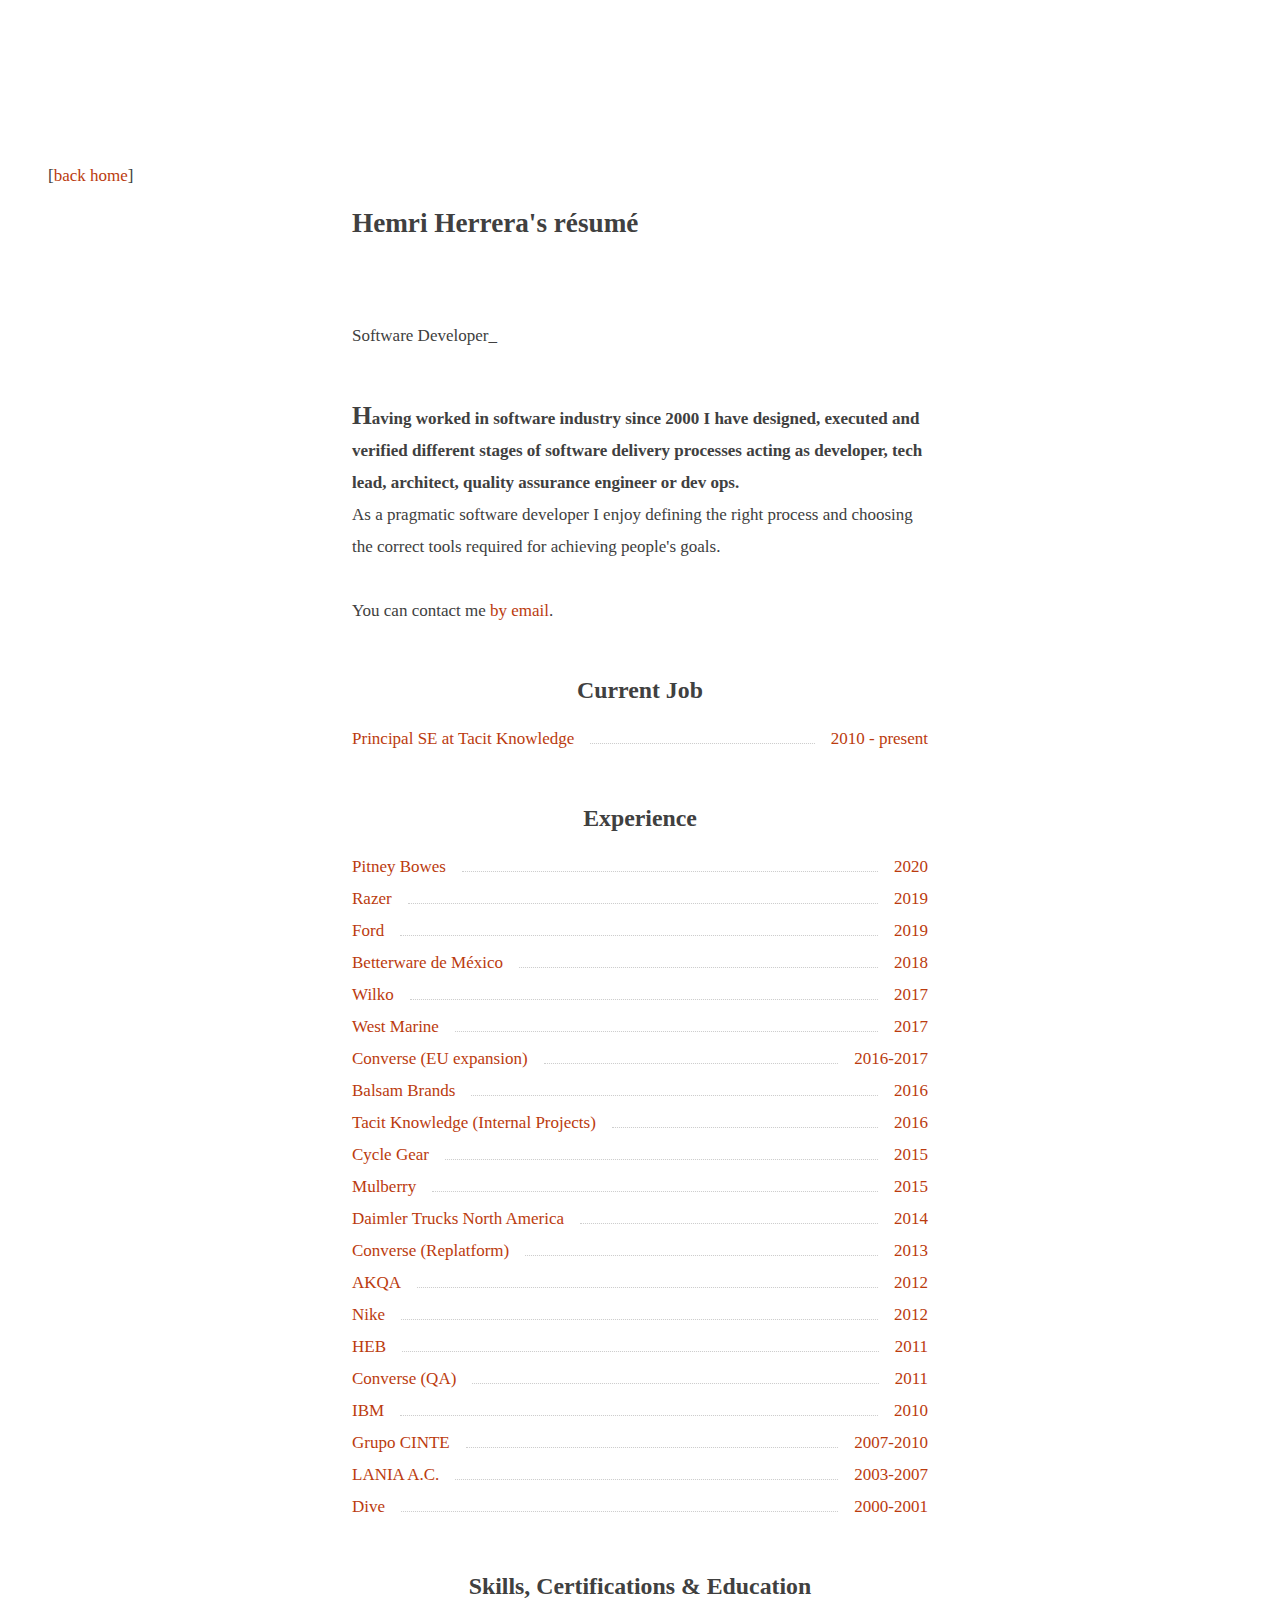
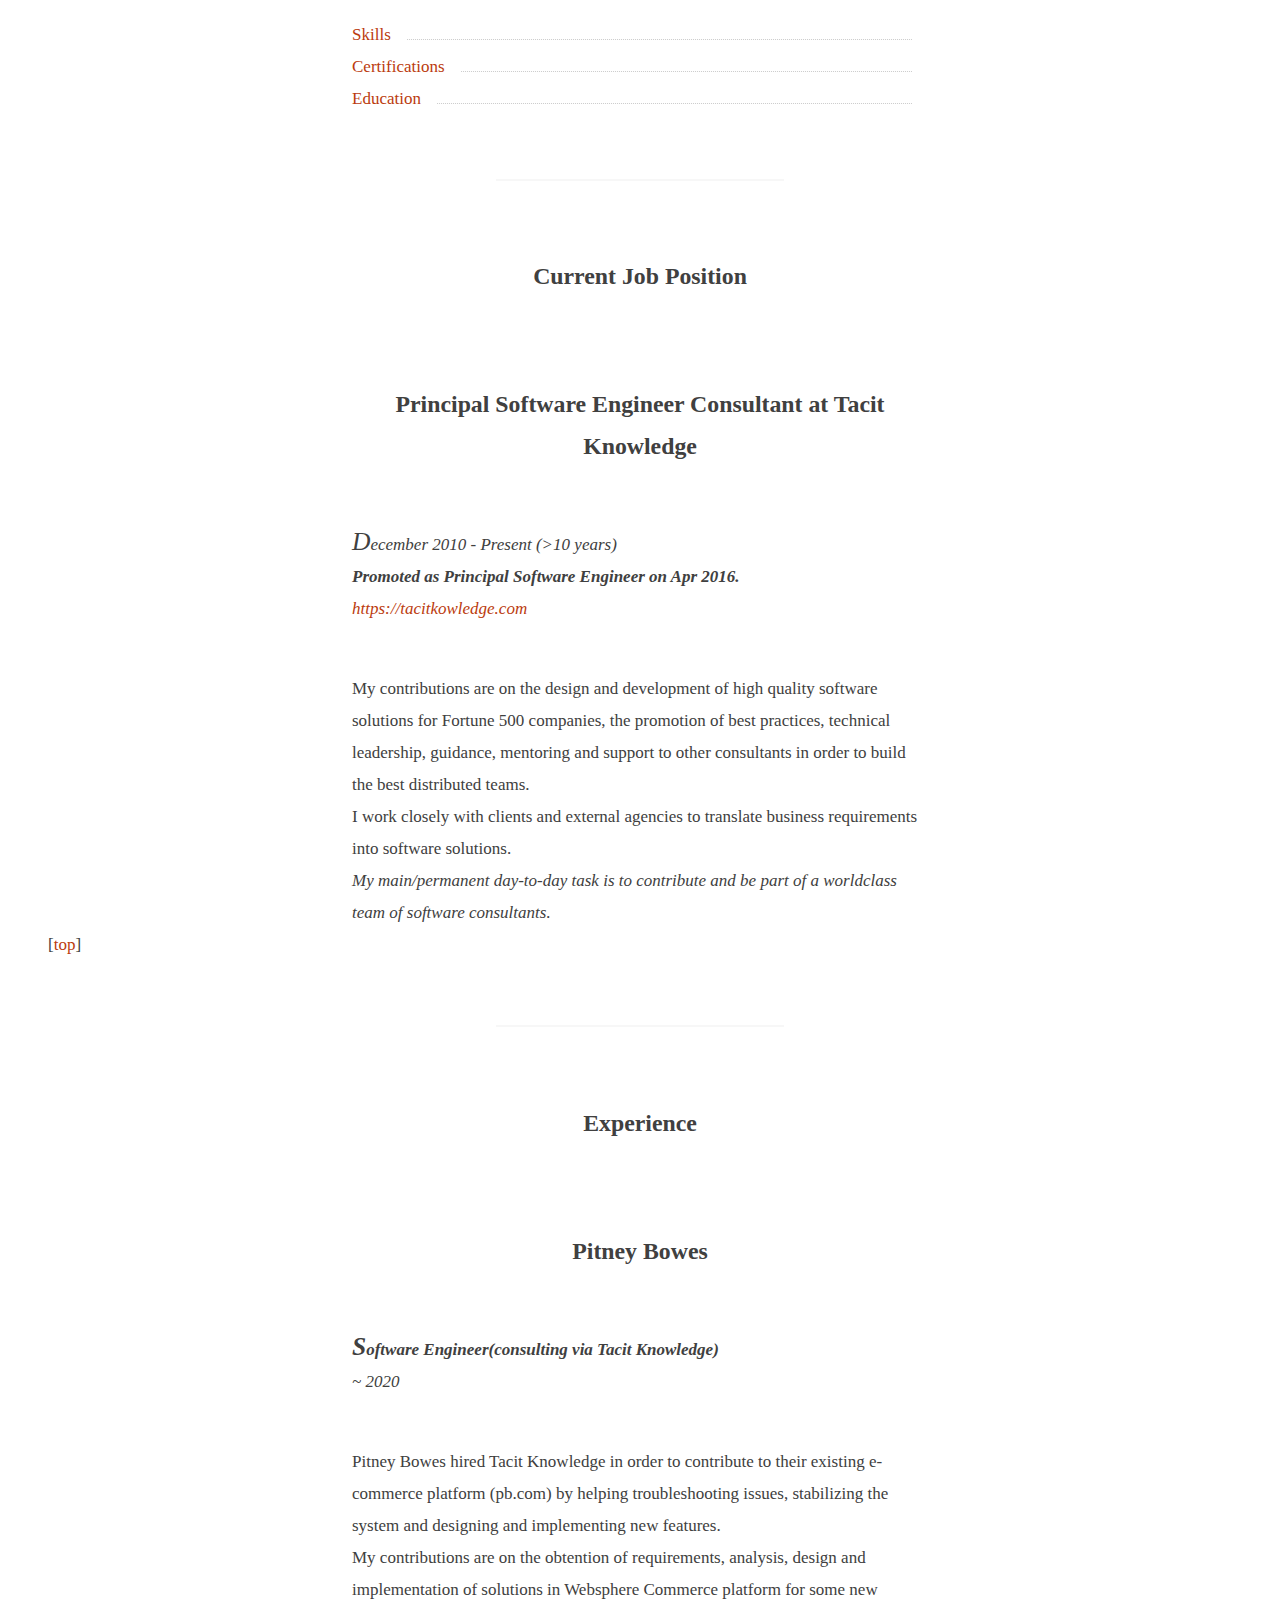
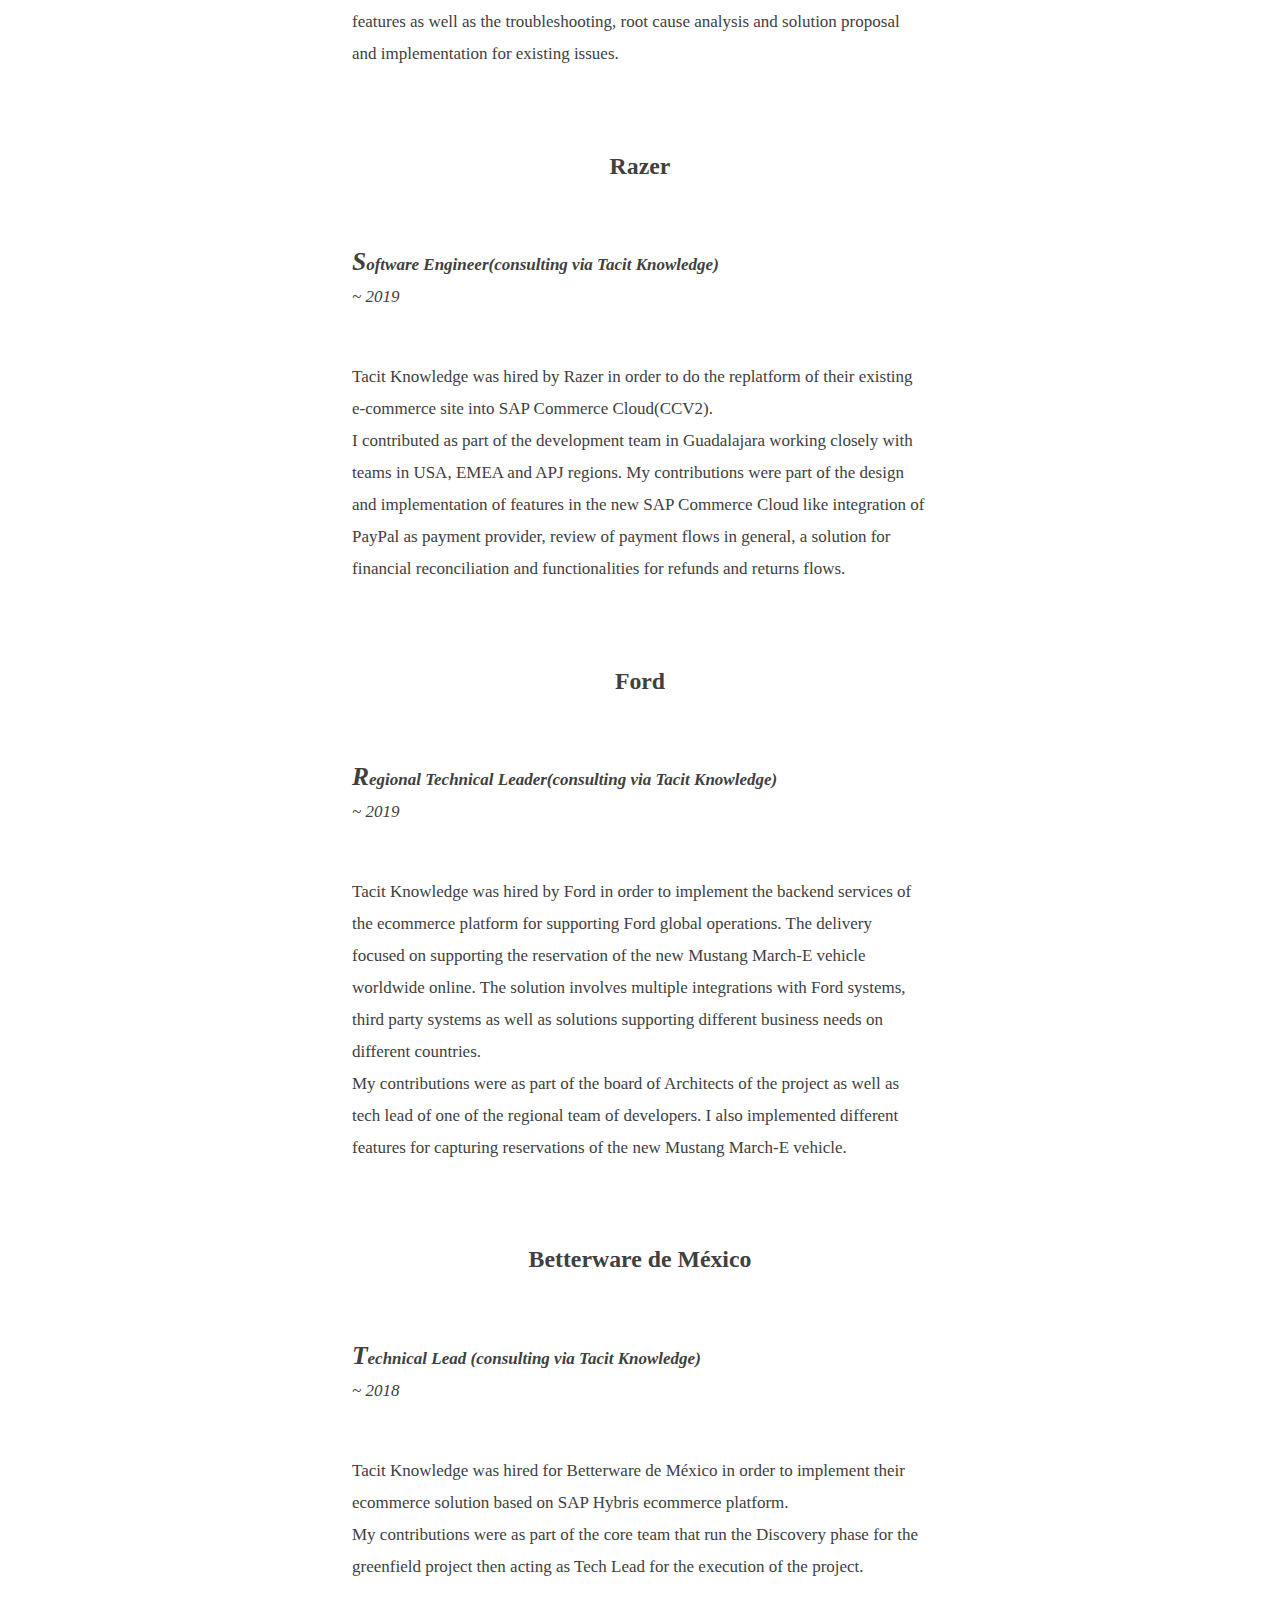
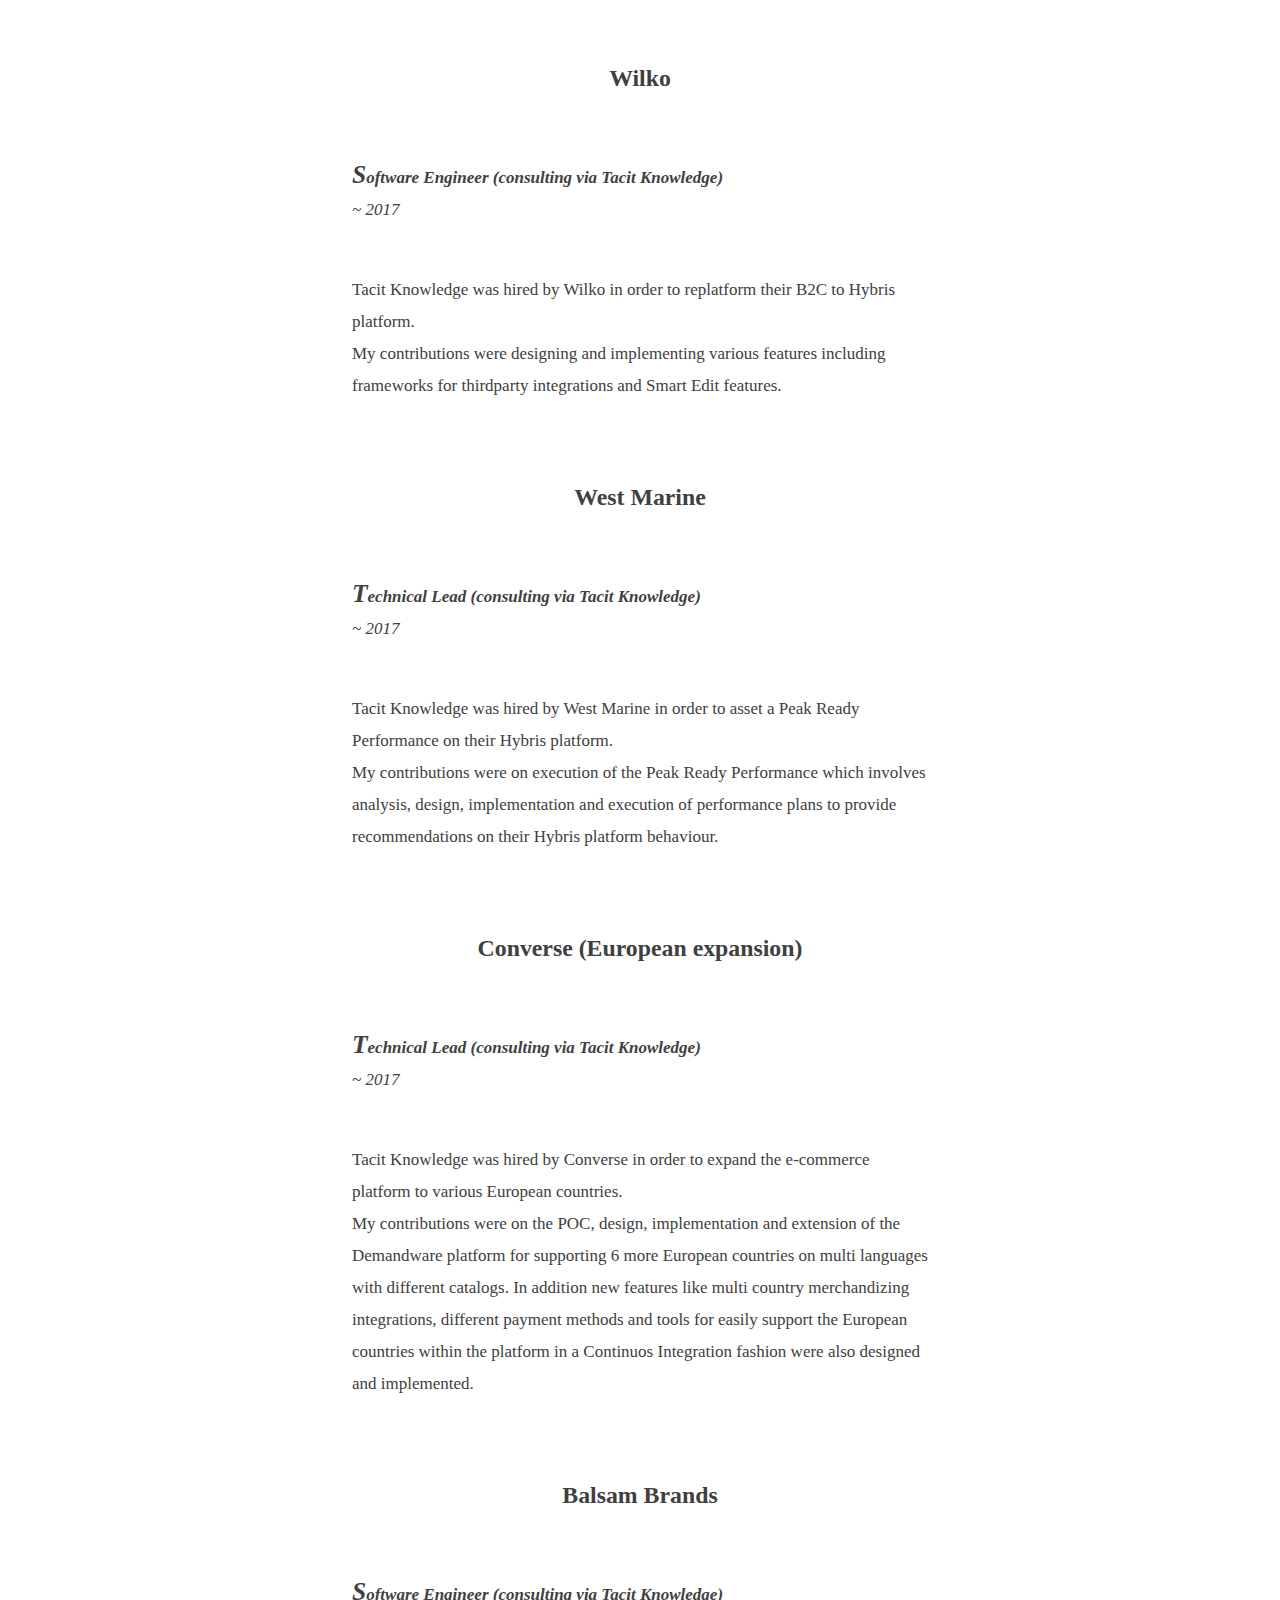
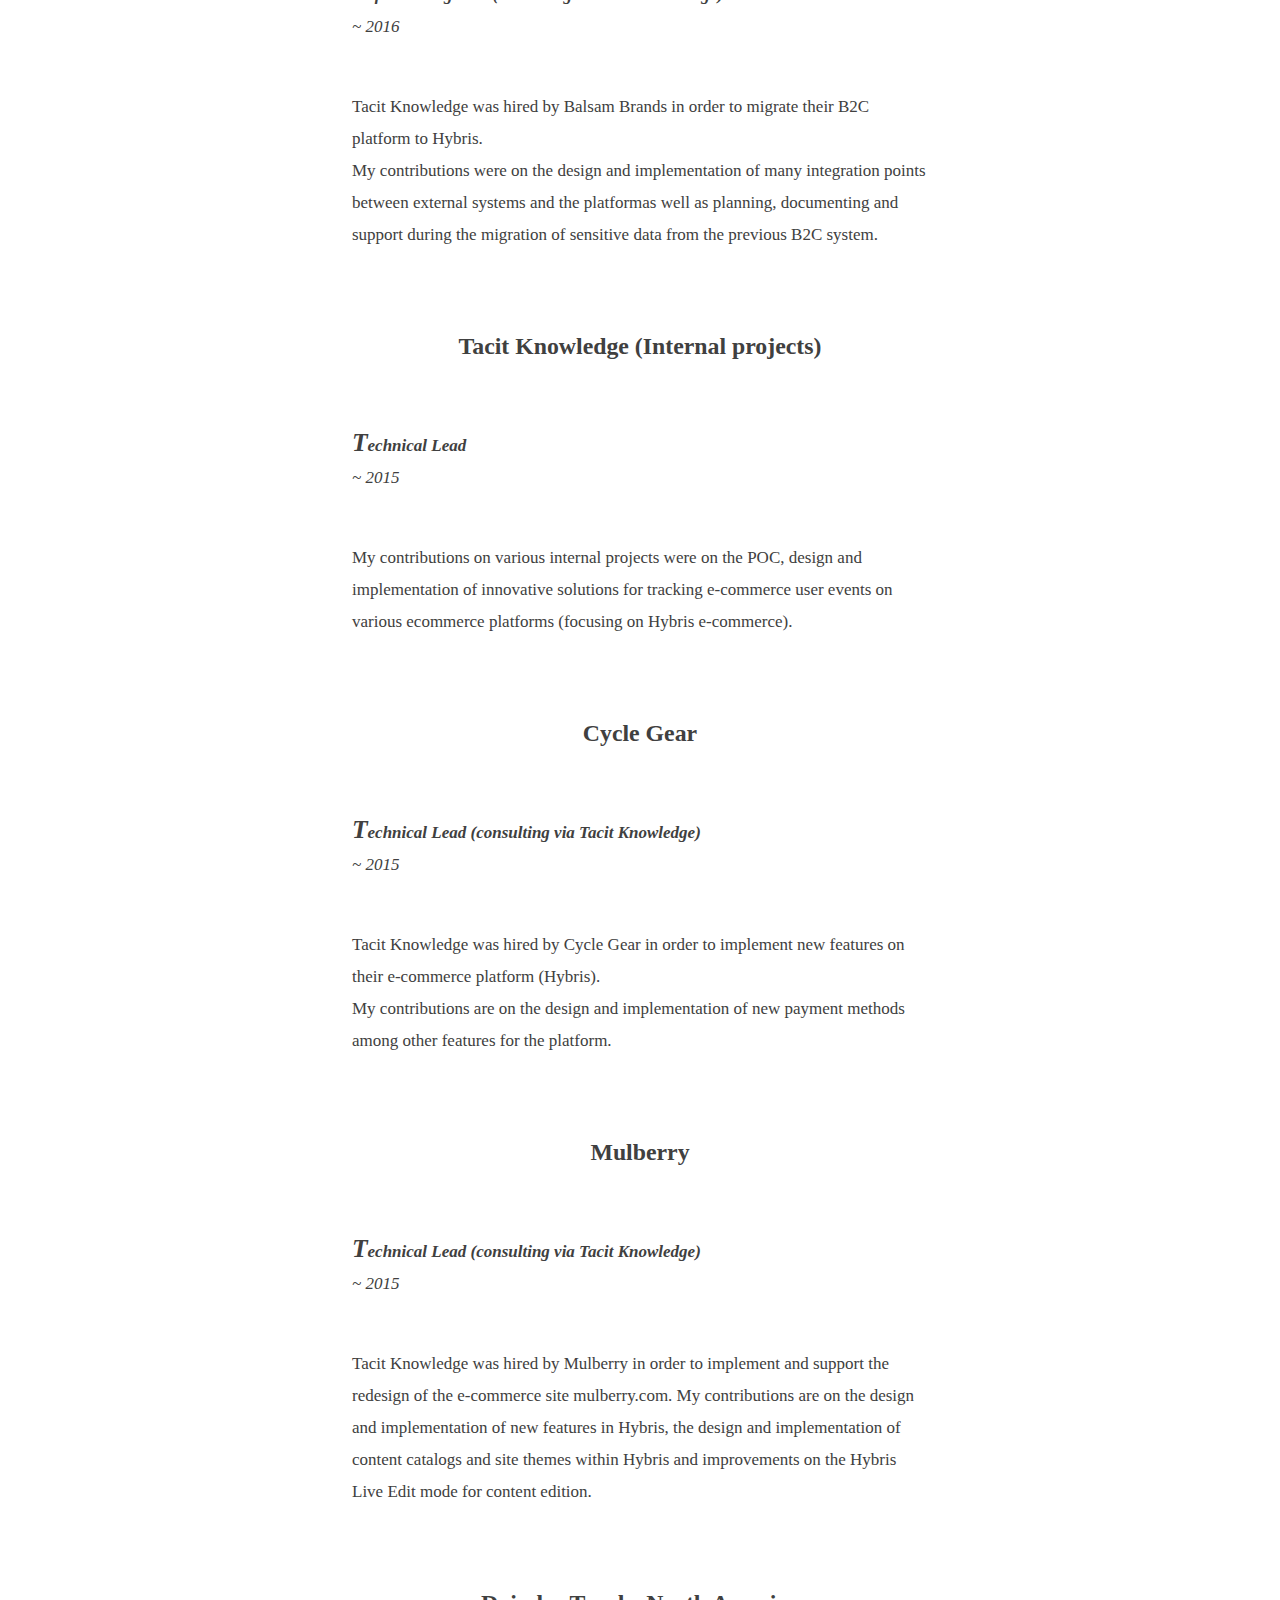
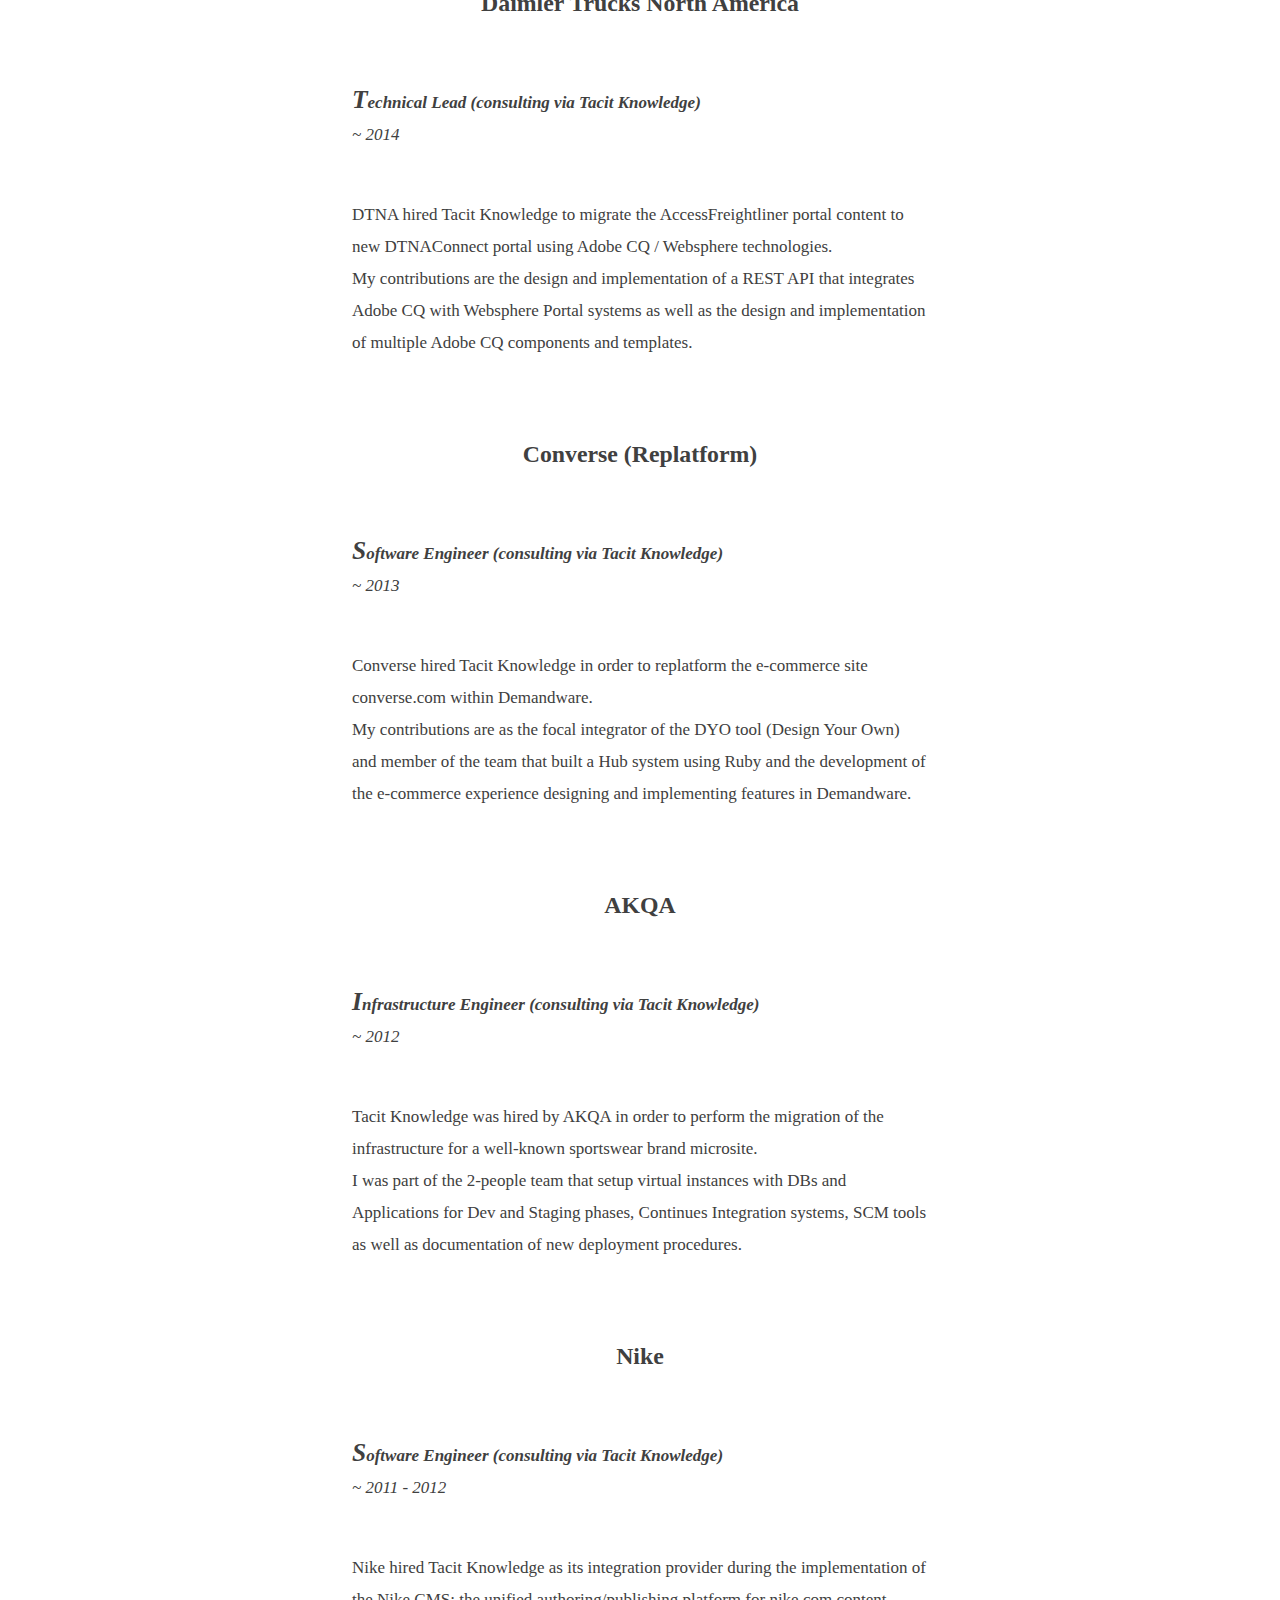
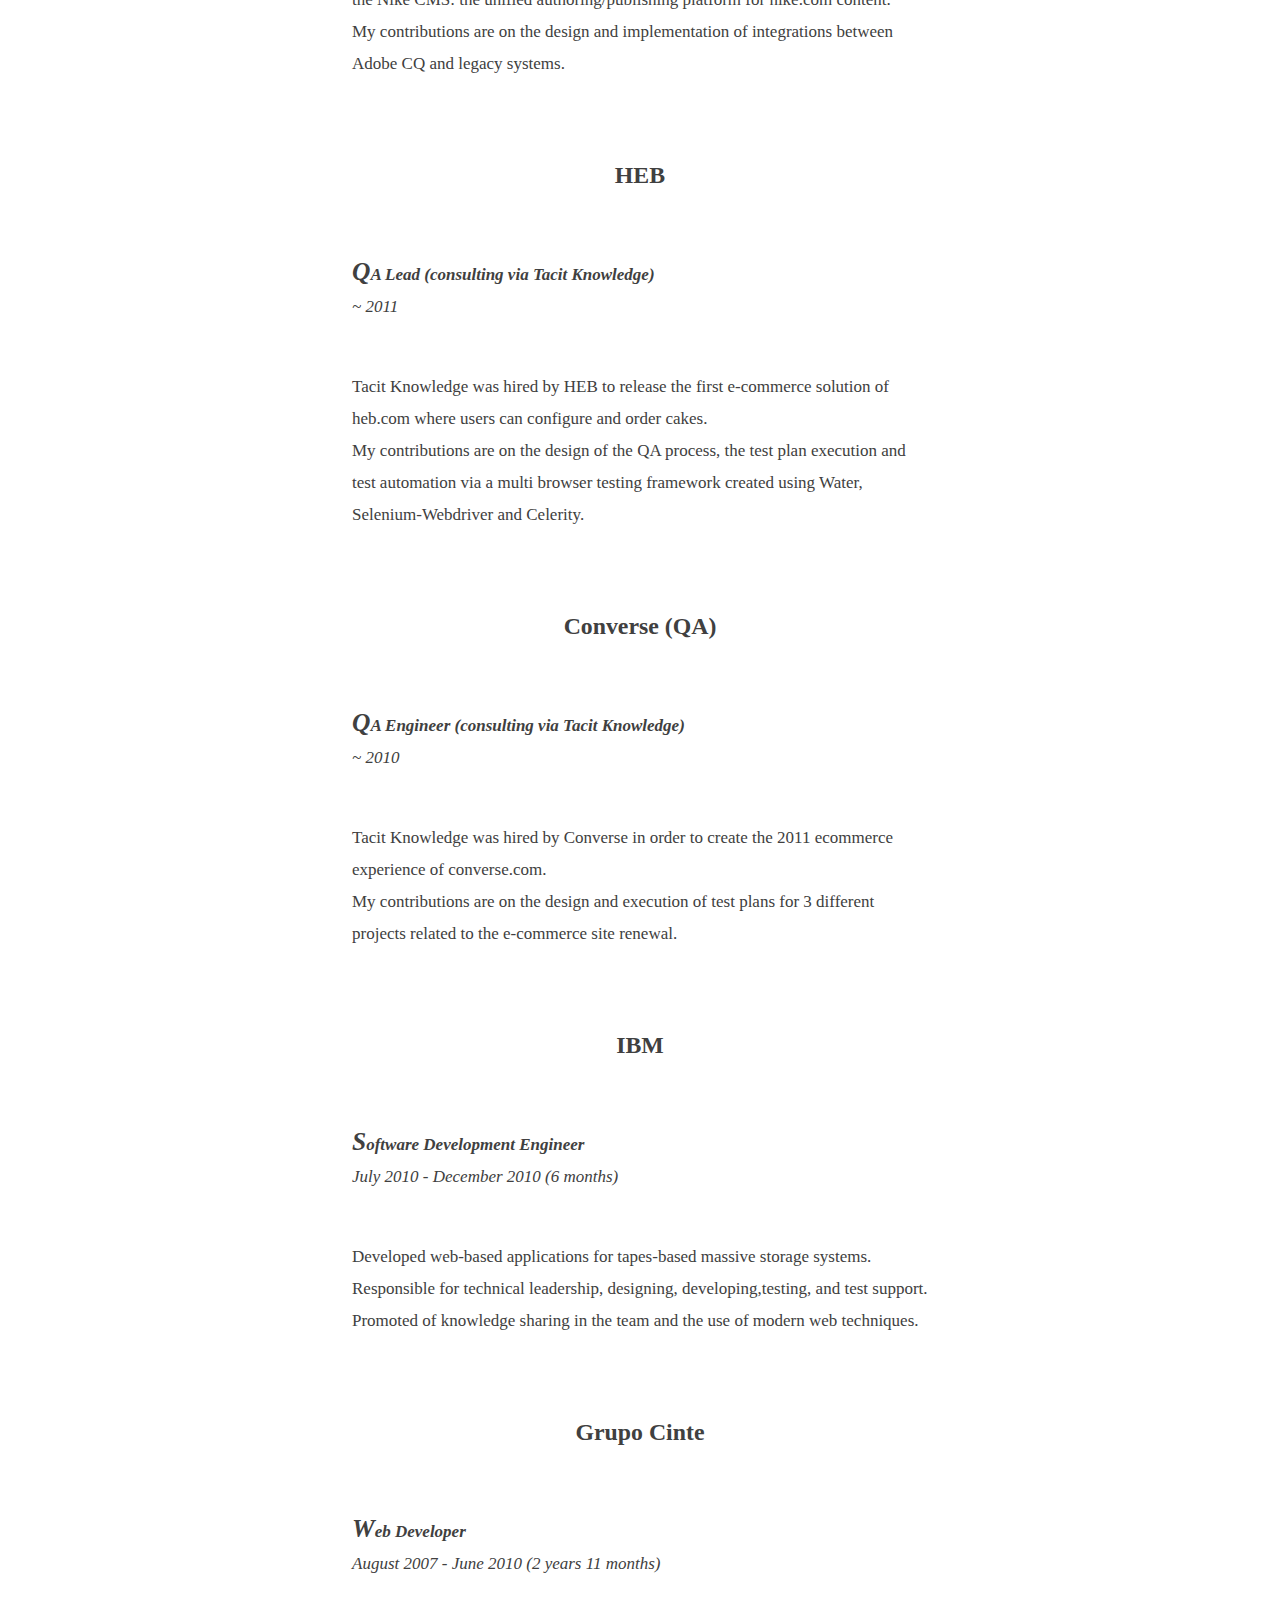
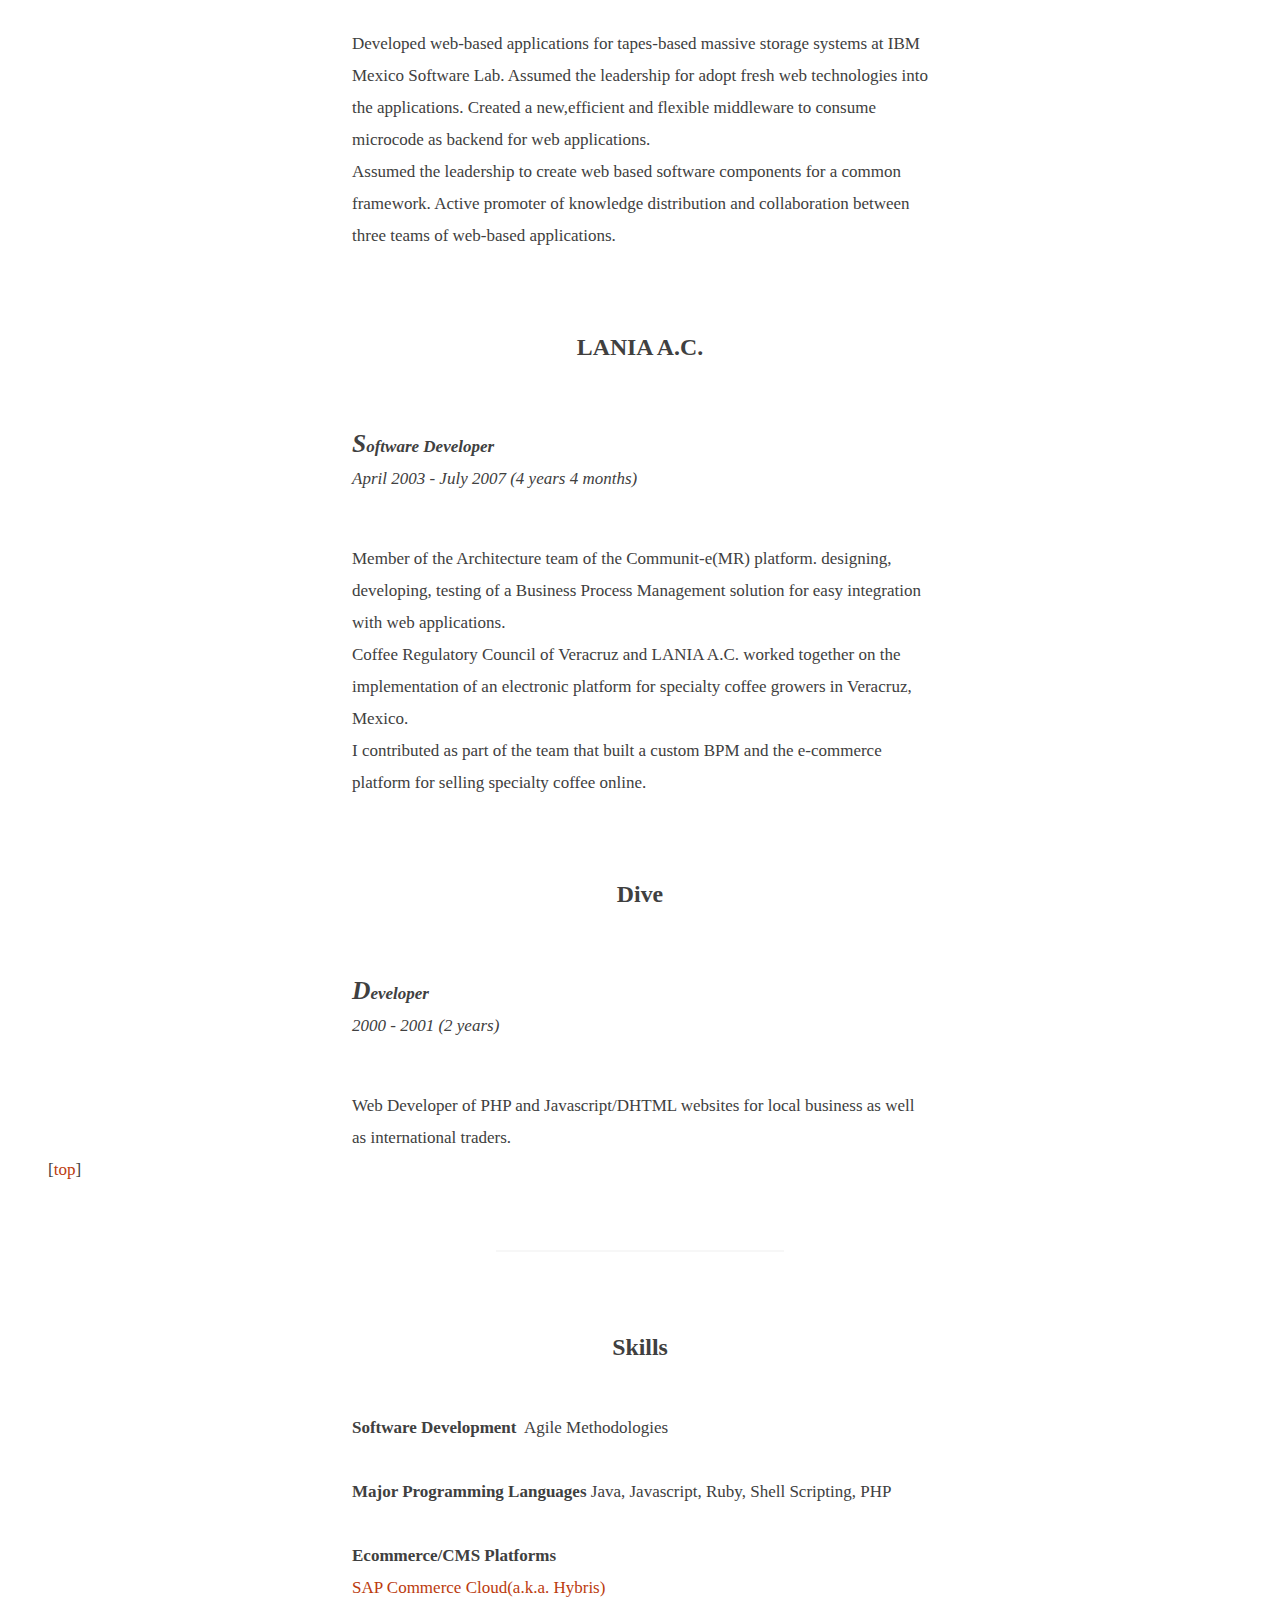
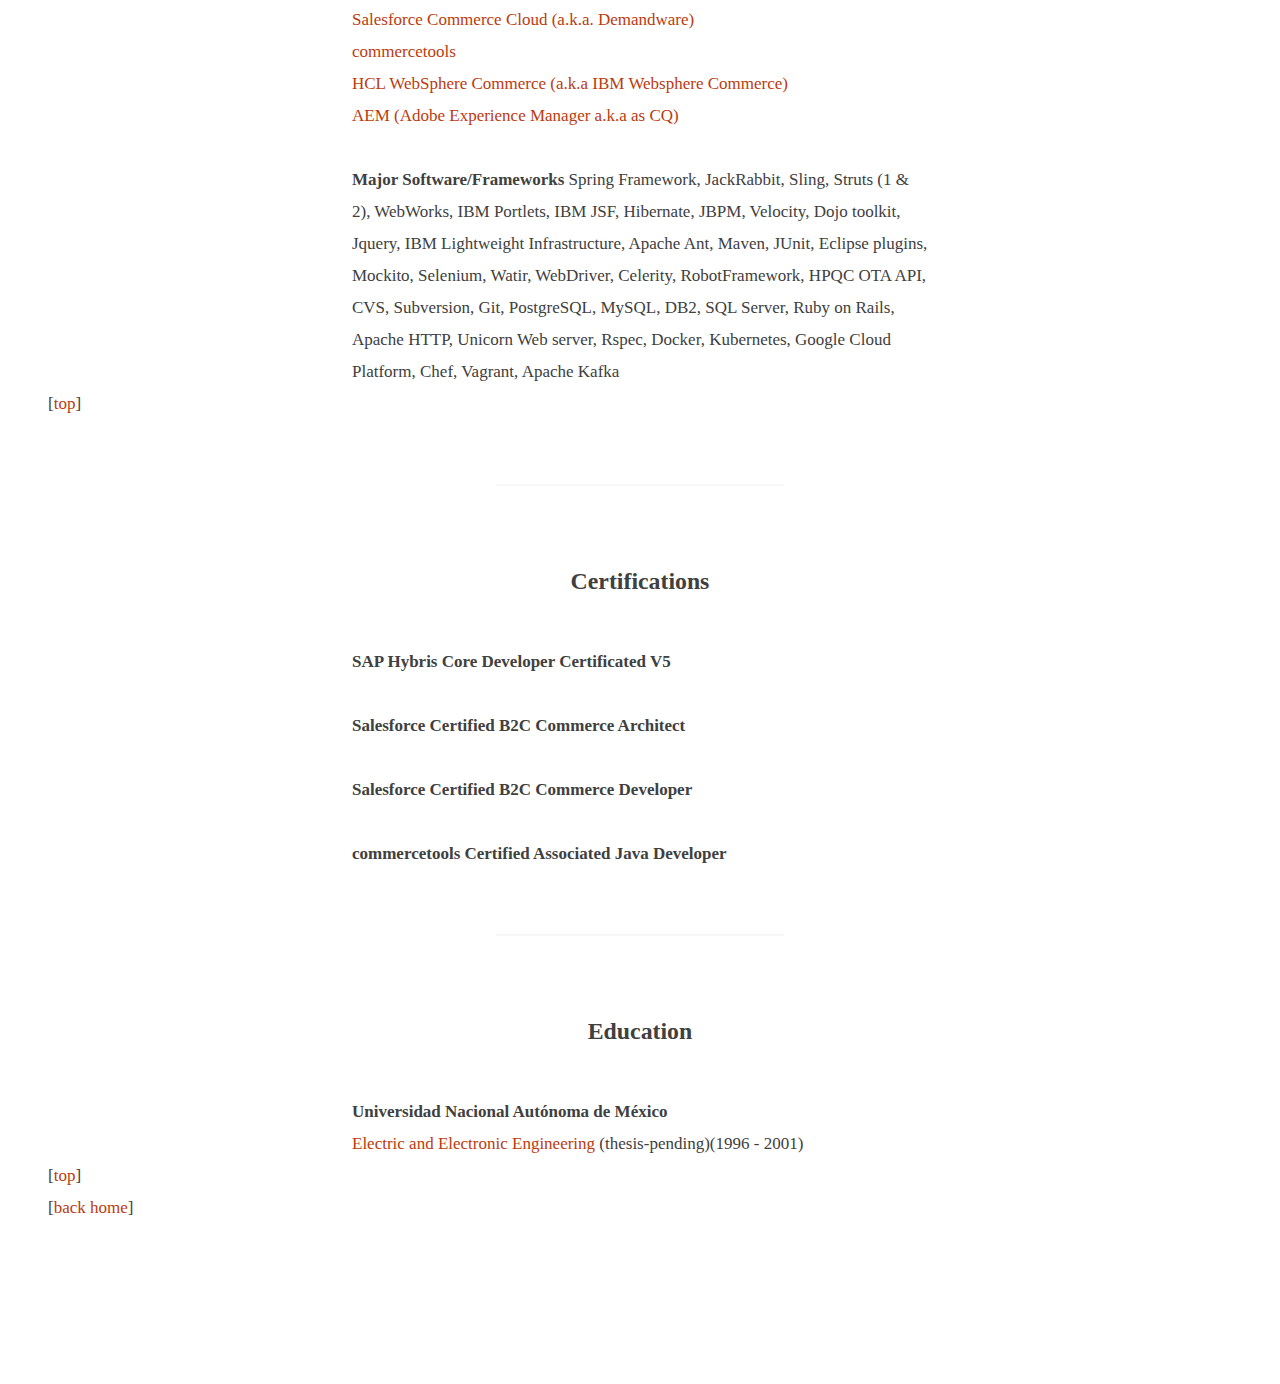
==== resume/index.html @ 17164ab0 "Updating resume with latest projects" ====
<!DOCTYPE html>
<html lang="en">
	<head>
		<meta charset="UTF-8">
		<meta name="author" content="Hemri Herrera">
		<meta name="keywords" content="resume,hemri,Hemri,hemri herrera,Hemri Herrera,José Hemri Herrera González,software,developer,ecommerce,consulting">
		<title>Résumé - Hemri Herrera</title>
		<link rel="stylesheet" href="../styles.css">
	</head>
	<body>
		[<a href="/">back home</a>]
		<a name="top"></a>

		<h1>Hemri Herrera's  résumé</h1>
		<blockquote>
			Software Developer_
		</blockquote>

		<p><strong>Having worked in software industry since 2000 I have designed, executed and verified different stages of software delivery processes acting as developer, tech lead, architect, quality assurance engineer or dev ops.</strong></p>
		<p>As a pragmatic software developer I enjoy defining the right process and choosing the correct tools required for achieving people's goals.</p>
		<br>
		<p>You can contact me <a href="mailto:&#104;&#101;&#114;&#114;&#101;&#114;&#97;&#64;&#104;&#101;&#109;&#114;&#105;&#46;&#110;&#101;&#116;">by email</a>.</p>

		<nav>
			<h3>Current Job</h3>
			<a href="#currentjobposition"><p>Principal SE at Tacit Knowledge</p><hr><time datetime="2010">2010 - present</time></a>

			<h3>Experience</h3>
			<a href="#experience-pitneybowes"><p>Pitney Bowes</p><hr><time datetime="2020">2020</time></a>
			<a href="#experience-razer"><p>Razer</p><hr><time datetime="2019">2019</time></a>
			<a href="#experience-ford"><p>Ford</p><hr><time datetime="2019">2019</time></a>
			<a href="#experience-betterware"><p>Betterware de México</p><hr><time datetime="2018">2018</time></a>
			<a href="#experience-wilko"><p>Wilko</p><hr><time datetime="2017">2017</time></a>
			<a href="#experience-westmarine"><p>West Marine</p><hr><time datetime="2017">2017</time></a>
			<a href="#experience-converseexpansion"><p>Converse (EU expansion)</p><hr><time datetime="2016">2016-2017</time></a>
			<a href="#experience-balsambrands"><p>Balsam Brands</p><hr><time datetime="2016">2016</time></a>
			<a href="#experience-tacitknowledgeinternals"><p>Tacit Knowledge (Internal Projects)</p><hr><time datetime="2016">2016</time></a>
			<a href="#experience-cyclegear"><p>Cycle Gear</p><hr><time datetime="2015">2015</time></a>
			<a href="#experience-mulberry"><p>Mulberry</p><hr><time datetime="2015">2015</time></a>
			<a href="#experience-daimler"><p>Daimler Trucks North America</p><hr><time datetime="2014">2014</time></a>
			<a href="#experience-conversereplatform"><p>Converse (Replatform)</p><hr><time datetime="2013">2013</time></a>
			<a href="#experience-akqa"><p>AKQA</p><hr><time datetime="2012">2012</time></a>
			<a href="#experience-nike"><p>Nike</p><hr><time datetime="2012">2012</time></a>
			<a href="#experience-heb"><p>HEB</p><hr><time datetime="2011">2011</time></a>
			<a href="#experience-converseqa"><p>Converse (QA)</p><hr><time datetime="2011">2011</time></a>
			<a href="#experience-ibm"><p>IBM</p><hr><time datetime="2010">2010</time></a>
			<a href="#experience-grupocinte"><p>Grupo CINTE</p><hr><time datetime="2007">2007-2010</time></a>
			<a href="#experience-lania"><p>LANIA A.C.</p><hr><time datetime="2003">2003-2007</time></a>
			<a href="#experience-dive"><p>Dive</p><hr><time datetime="2000">2000-2001</time></a>

			<h3>Skills, Certifications & Education</h3>
			<a href="#skills"><p>Skills</p><hr></a>
			<a href="#certifications"><p>Certifications</p><hr></a>
			<a href="#education"><p>Education</p><hr></a>
		</nav>

		<hr>
		<a name="currentjobposition"></a><h2>Current Job Position</h2>
	    <h3>Principal Software Engineer Consultant at Tacit Knowledge</h3>
	    <blockquote>
			<p>December 2010 - Present (>10 years)</p>
			<p><b>Promoted as Principal Software Engineer on Apr 2016.</b></p>
			<p><a href="https://tacitknowledge.com">https://tacitkowledge.com</a></p>
		</blockquote>
		<p>My contributions are on the design and development of high quality software solutions for Fortune 500 companies, the promotion of best practices, technical leadership, guidance, mentoring and support to other consultants in order to build the best distributed teams.</p>
		<p>I work closely with clients and external agencies to translate business requirements into software solutions.</p>
		<p><em>My main/permanent day-to-day task is to contribute and be part of a worldclass team of software consultants.</em></p>
		[<a href="#top">top</a>]

		<hr>

		<a name="experience"></a><h2>Experience</h2>

		<a name="experience-pitneybowes"></a><h3>Pitney Bowes</h3>
		<blockquote>
			<p><b>Software Engineer(consulting via Tacit Knowledge)</b></p>
			<p>~ 2020</p>
		</blockquote>
		<p>Pitney Bowes hired Tacit Knowledge in order to contribute to their existing e-commerce platform (pb.com) by helping troubleshooting issues, stabilizing the system and designing and implementing new features.</p>
		<p>My contributions are on the obtention of requirements, analysis, design and implementation of solutions in Websphere Commerce platform for some new features as well as the troubleshooting, root cause analysis and solution proposal and implementation for existing issues.</p>


		<a name="experience-razer"></a><h3>Razer</h3>
		<blockquote>
			<p><b>Software Engineer(consulting via Tacit Knowledge)</b></p>
			<p>~ 2019</p>
		</blockquote>
		<p>Tacit Knowledge was hired by Razer in order to do the replatform of their existing e-commerce site into SAP Commerce Cloud(CCV2).</p>
		<p>I contributed as part of the development team in Guadalajara working closely with teams in USA, EMEA and APJ regions. My contributions were part of the design and implementation of features in the new SAP Commerce Cloud like integration of PayPal as payment provider, review of payment flows in general, a solution for financial reconciliation and functionalities for refunds and returns flows.</p>

		<a name="experience-ford"></a><h3>Ford</h3>
		<blockquote>
			<p><b>Regional Technical Leader(consulting via Tacit Knowledge)</b></p>
			<p>~ 2019</p>
		</blockquote>
		<p>Tacit Knowledge was hired by Ford in order to implement the backend services of the ecommerce platform for supporting Ford global operations. The delivery focused on supporting the reservation of the new Mustang March-E vehicle worldwide online. The solution involves multiple integrations with Ford systems, third party systems as well as solutions supporting different business needs on different countries.</p>
		<p>My contributions were as part of the board of Architects of the project as well as tech lead of one of the regional team of developers. I also implemented different features for capturing reservations of the new Mustang March-E vehicle.</p>


		<a name="experience-betterware"></a><h3>Betterware de México</h3>
		<blockquote>
		<p><b>Technical Lead (consulting via Tacit Knowledge)</b></p>
		<p>~ 2018</p>
		</blockquote>
		<p>Tacit Knowledge was hired for Betterware de México in order to implement their ecommerce solution based on SAP Hybris ecommerce platform.</p>
		<p>My contributions were as part of the core team that run the Discovery phase for the greenfield project then acting as Tech Lead for the execution of the project.</p>

		<a name="experience-wilko"></a><h3>Wilko</h3>
		<blockquote>
			<p><b>Software Engineer (consulting via Tacit Knowledge)</b></p>
			<p>~ 2017</p>
		</blockquote>
		<p>Tacit Knowledge was hired by Wilko in order to replatform their B2C to Hybris platform.</p>
		<p>My contributions were designing and implementing various features including frameworks for thirdparty integrations and Smart Edit features.</p>

		<a name="experience-westmarine"></a><h3>West Marine</h3>
		<blockquote>
			<p><b>Technical Lead (consulting via Tacit Knowledge)</b></p>
			<p>~ 2017</p>
		</blockquote>
		<p>Tacit Knowledge was hired by West Marine in order to asset a Peak Ready Performance on their Hybris platform.</p>
		<p>My contributions were on execution of the Peak Ready Performance which involves analysis, design, implementation and execution of performance plans to provide recommendations on their Hybris platform behaviour.</p>

		<a name="experience-converseexpansion"></a><h3>Converse (European expansion)</h3>
		<blockquote>
			<p><b>Technical Lead (consulting via Tacit Knowledge)</b></p>
			<p>~ 2017</p>
		</blockquote>
		<p>Tacit Knowledge was hired by Converse in order to expand the e-commerce platform to various European countries.</p>
		<p>My contributions were on the POC, design, implementation and extension of the Demandware platform for supporting 6 more European countries on multi languages with different catalogs. In addition new features like multi country merchandizing integrations, different payment methods and tools for easily support the European countries within the platform in a Continuos Integration fashion were also designed and implemented.</p>

		<a name="experience-balsambrands"></a><h3>Balsam Brands</h3>
		<blockquote>
			<p><b>Software Engineer (consulting via Tacit Knowledge)</b></p>
			<p>~ 2016</p>
		</blockquote>
		<p>Tacit Knowledge was hired by Balsam Brands in order to migrate their B2C platform to Hybris.</p>
		<p>My contributions were on the design and implementation of many integration points between external systems and the platformas well as planning, documenting and support during the migration of sensitive data from the previous B2C system.</p>

		<a name="experience-tacitknowledgeinternals"></a><h3>Tacit Knowledge (Internal projects)</h3>
		<blockquote>
			<p><b>Technical Lead</b></p>
			<p>~ 2015</p>
		</blockquote>
		<p>My contributions on various internal projects were on the POC, design and implementation of innovative solutions for tracking e-commerce user events on various ecommerce platforms (focusing on Hybris e-commerce).</p>

		<a name="experience-cyclegear"></a><h3>Cycle Gear</h3>
		<blockquote>
			<p><b>Technical Lead (consulting via Tacit Knowledge)</b></p>
			<p>~ 2015</p>
		</blockquote>
		<p>Tacit Knowledge was hired by Cycle Gear in order to implement new features on their e-commerce platform (Hybris).</p>
		<p>My contributions are on the design and implementation of new payment methods among other features for the platform.</p>

		<a name="experience-mulberry"></a><h3>Mulberry</h3>
		<blockquote>
			<p><b>Technical Lead (consulting via Tacit Knowledge)</b></p>
			<p>~ 2015</p>
		</blockquote>
		<p>Tacit Knowledge was hired by Mulberry in order to implement and support the redesign of the e-commerce site mulberry.com. My contributions are on the design and implementation of new features in Hybris, the design and implementation of content catalogs and site themes within Hybris and improvements on the Hybris Live Edit mode for content edition.</p>

		<a name="experience-daimler"></a><h3>Daimler Trucks North America</h3>
		<blockquote>
			<p><b>Technical Lead (consulting via Tacit Knowledge)</b></p>
			<p>~ 2014</p>
		</blockquote>
		<p>DTNA hired Tacit Knowledge to migrate the AccessFreightliner portal content to new DTNAConnect portal using Adobe CQ / Websphere technologies.</p>
		<p>My contributions are the design and implementation of a REST API that integrates Adobe CQ with Websphere Portal systems as well as the design and implementation of multiple Adobe CQ components and templates.</p>

		<a name="experience-conversereplatform"></a><h3>Converse (Replatform)</h3>
		<blockquote>
			<p><b>Software Engineer (consulting via Tacit Knowledge)</b></p>
			<p>~ 2013</p>
		</blockquote>
		<p>Converse hired Tacit Knowledge in order to replatform the e-commerce site
		converse.com within Demandware.</p>
		<p>My contributions are as the focal integrator of the DYO tool (Design Your Own) and member of the team that built a Hub system using Ruby and the development of the e-commerce experience designing and implementing features in Demandware.</p>

		<a name="experience-akqa"></a><h3>AKQA</h3>
		<blockquote>
			<p><b>Infrastructure Engineer (consulting via Tacit Knowledge)</b></p>
			<p>~ 2012</p>
		</blockquote>
		<p>Tacit Knowledge was hired by AKQA in order to perform the migration of the infrastructure for a well-known sportswear brand microsite.</p>
		<p>I was part of the 2-people team that setup virtual instances with DBs and Applications for Dev and Staging phases, Continues Integration systems, SCM tools as well as documentation of new deployment procedures.</p>

		<a name="experience-nike"></a><h3>Nike</h3>
		<blockquote>
			<p><b>Software Engineer (consulting via Tacit Knowledge)</b></p>
			<p>~ 2011 - 2012</p>
		</blockquote>
		<p>Nike hired Tacit Knowledge as its integration provider during the implementation of the Nike CMS: the unified authoring/publishing platform for nike.com content.</p>
		<p>My contributions are on the design and implementation of integrations between Adobe CQ and legacy systems.</p>

		<a name="experience-heb"></a><h3>HEB</h3>
		<blockquote>
			<p><b>QA Lead (consulting via Tacit Knowledge)</b></p>
			<p>~ 2011</p>
		</blockquote>
		<p>Tacit Knowledge was hired by HEB to release the first e-commerce solution of heb.com where users can configure and order cakes.</p>
		<p>My contributions are on the design of the QA process, the test plan execution and test automation via a multi browser testing framework created using Water, Selenium-Webdriver and Celerity.</p>

		<a name="experience-converseqa"></a><h3>Converse (QA)</h3>
		<blockquote>
			<p><b>QA Engineer (consulting via Tacit Knowledge)</b><p>
			<p>~ 2010</p>
		</blockquote>
		<p>Tacit Knowledge was hired by Converse in order to create the 2011 ecommerce experience of converse.com.</p>
		<p>My contributions are on the design and execution of test plans for 3 different projects related to the e-commerce site renewal.</p>

		<a name="experience-ibm"></a><h3>IBM</h3>
		<blockquote>
			<p><b>Software Development Engineer</b></p>
			<p>July 2010 - December 2010 (6 months)</p>
		</blockquote>
		<p>Developed web-based applications for tapes-based massive storage systems. Responsible for technical leadership, designing, developing,testing, and test support. Promoted of knowledge sharing in the team and the use of modern web techniques.</p>

		<a name="experience-grupocinte"></a><h3>Grupo Cinte</h3>
		<blockquote>
			<p><b>Web Developer</b></p>
			<p>August 2007 - June 2010 (2 years 11 months)</p>
		</blockquote>
		<p>Developed web-based applications for tapes-based massive storage systems at IBM Mexico Software Lab. Assumed the leadership for adopt fresh web technologies into the applications. Created a new,efficient and flexible middleware to consume microcode as backend for web applications.</p>
		<p>Assumed the leadership to create web based software components for a common framework. Active promoter of knowledge distribution and collaboration between three teams of web-based applications.</p>

		<a name="experience-lania"></a><h3>LANIA A.C.</h3>
		<blockquote>
			<p><b>Software Developer</b></p>
			<p>April 2003 - July 2007 (4 years 4 months)</p>
		</blockquote>
		<p>Member of the Architecture team of the Communit-e(MR) platform. designing, developing, testing of a Business Process Management solution for easy integration with web applications.</p>
		<p>Coffee Regulatory Council of Veracruz and LANIA A.C. worked together on the implementation of an electronic platform for specialty coffee growers in Veracruz, Mexico.</p>
		<p>I contributed as part of the team that built a custom BPM and the e-commerce platform for selling specialty coffee online.</p>

		<a name="experience-dive"></a><h3>Dive</h3>
		<blockquote>
			<p><b>Developer</b></p>
			<p>2000 - 2001 (2 years)</p>
		</blockquote>
		<p>Web Developer of PHP and Javascript/DHTML websites for local business as well as international traders.</p>
		[<a href="#top">top</a>]

		<hr>

		<a name="skills"></a><h2>Skills</h2>
		<p><b>Software Development</b>&nbsp; Agile Methodologies</p>
		<br>
		<p><b>Major Programming Languages</b>&nbsp;Java, Javascript, Ruby, Shell Scripting, PHP</p>
		<br>
		<p><b>Ecommerce/CMS Platforms</b>
			<br>
			<a href="https://cx.sap.com/en/products/commerce">SAP Commerce Cloud(a.k.a. Hybris)</a>
			<br>
			<a href="https://www.salesforce.com/products/commerce-cloud/overview/">Salesforce Commerce Cloud (a.k.a. Demandware)</a>
			<br>
			<a href="https://commercetools.com">commercetools</a>
			<br>
			<a href="https://help.hcltechsw.com/commerce/8.0.0/admin/concepts/covoverall.html">HCL WebSphere Commerce (a.k.a IBM Websphere Commerce)</a>
			<br>
			<a href="https://www.adobe.com/marketing-cloud.html">AEM (Adobe Experience Manager a.k.a as CQ)</a>

		</p>
		<br>
		<p><b>Major Software/Frameworks</b> Spring Framework, JackRabbit, Sling, Struts (1 & 2), WebWorks, IBM Portlets, IBM JSF, Hibernate, JBPM, Velocity, Dojo toolkit, Jquery, IBM Lightweight Infrastructure, Apache Ant, Maven, JUnit, Eclipse plugins, Mockito, Selenium, Watir, WebDriver, Celerity, RobotFramework, HPQC OTA API, CVS,  Subversion, Git, PostgreSQL, MySQL, DB2, SQL Server, Ruby on Rails, Apache HTTP, Unicorn Web server, Rspec, Docker, Kubernetes, Google Cloud Platform, Chef, Vagrant, Apache Kafka</p>
		[<a href="#top">top</a>]

		<hr>

		<a name="certifications"></a><h2>Certifications</h2>
		<p><b>SAP Hybris Core Developer Certificated V5</b></p>
		<br>
		<p><b>Salesforce Certified B2C Commerce Architect</b></p>
		<br>
		<p><b>Salesforce Certified B2C Commerce Developer</b></p>
		<br>
		<p><b>commercetools Certified Associated Java Developer</b></p>

		<hr>

		<a name="education"></a><h2>Education</h2>
		<p><b>Universidad Nacional Autónoma de México</b>
		<p><a href="http://www.ingenieria.unam.mx/EN/electric_electronic_engineering.php">Electric and Electronic Engineering</a> (thesis-pending)(1996 - 2001)</p>
		[<a href="#top">top</a>]
		<br>
		[<a href="/">back home</a>]
	</body>
</html>
---- styles.css ----
/**
This StyleSheet is based on the great work done by Manuel Moreale https://manuelmoreale.com/
*/
*,*::before,*::after{
    box-sizing:border-box;
    padding:0;
    margin:0;
    background:none;
    text-decoration:none;
    outline:none;
    font-family:inherit;
    font-size:inherit;
    line-height:inherit;
    font-weight:inherit;
    font-style:inherit;
    color:inherit;
    border:none;
    -webkit-font-smoothing:antialiased;
    -moz-osx-font-smoothing:grayscale
}
*:visited,*:active{
    color:inherit
}
:root{
    --c-bg: hsl(0,0%,100%);
    --c-bg-light: hsl(0,0%,97%);
    --c-high: hsla(54,100%,62%,0.4);
    --c-high-light: hsla(54,100%,62%,0.9);
    --c-text: hsl(0,0%,25%);
    --c-text-mid: hsl(0,0%,50%);
    --c-text-light: hsl(0,0%,97%);
    --f-family: "Iowan Old Style","Iowan","Charter","Palatino Linotype","Palatino","Book Antiqua","Palatino LT STD",Times New Roman,serif;
    --f-mono: "SF Mono" , Consolas, monaco, monospace;
    --f-size: 14px;
    --f-lineheight: 24px;
    --f-weight: 400;
    --f-style: normal;
    --f-alignment: left;
    --f-scale-s: 0.889;
    --f-scale-m: 1.2;
    --f-scale-l: 1.4;
    --f-scale-xl: 1.6;
    --f-scale-xxl: 2.2;
    --l-narrower: 9rem;
    --l-narrow: 18rem;
    --l-regular: 24rem;
    --l-wide: 36rem;
    font-size:var(--f-lineheight);
    font-family:var(--f-family);
    font-weight:var(--f-weight);
    font-style:var(--f-style);
    text-align:var(--f-alignment);
    background:var(--c-bg);
    color:var(--c-text)
}



@media(min-width: 500px){
    :root{
        --f-size: 17px;
        --f-lineheight: 32px
    }
}
@media(min-width: 2000px){
    :root{
        --f-size: 20px;
        --f-lineheight: 38px
    }
}
::selection{
    background:var(--c-high);
    color:var(--c-text)
}
body{
    padding:5rem 1.5rem;
}

*,*::before,*::after{
    font-size:var(--f-size);
    line-height:1rem
}
h1,h2,h3,h4,h5,h6,p,ul,ol,blockquote,pre,hr,figure{
    margin-right:auto;
    margin-left:auto;
    max-width:var(--l-narrow)
}
h2,h3{
    font-size:calc(var(--f-size) * var(--f-scale-l));
    line-height:1.3rem;
    padding-top:.35rem;
    padding-bottom:.35rem;
    font-weight:600
}
h4,h5,h6{
    font-size:calc(var(--f-size) * var(--f-scale-m));
    line-height:1rem;
    font-weight:600
}
body p:first-of-type::first-letter {
    font-size: 150%;
}

a,a:visited{
    color: #bb3b0e;
}
a:hover{
    text-decoration: underline;
}
h1{
    font-size:calc(var(--f-size) * var(--f-scale-xl));
    line-height:1.3rem;
    padding-bottom:.35rem;
    padding-top:.35rem;
    font-weight:600;
    margin-bottom:2rem
}
h2,h3{
    font-size:calc(var(--f-size) * var(--f-scale-l));
    line-height:1.3rem;
    padding-top:.35rem;
    padding-bottom:.35rem;
    font-weight:600;
    margin-bottom:1rem
}
h4,h5,h6{
    font-size:calc(var(--f-size) * var(--f-scale-m));
    line-height:1rem;
    font-weight:600
}
h2,h3,h4,h5,h6{
    text-align:center;
    margin-top:2rem
}
hr{
    display:block;
    border:none;
    height:2px;
    margin-top:2rem;
    margin-bottom:2rem;
    background:var(--c-bg-light);
    width:var(--l-narrower)
}
blockquote{
    margin-top:1.5rem;
    margin-bottom:1.5rem
}
strong,b{
    font-weight:600
}
em,i,blockquote p,.current{
    font-style:italic
}
code{
    font-family:var(--f-mono);
    background:var(--c-text-light)
}
pre{
    margin-bottom:1rem
}
pre:not(:first-child){
    margin-top:1rem
}
pre code{
    font-size:calc(var(--f-size) * var(--f-scale-s));
    line-height:.8rem;
    padding-top:.1rem;
    padding-bottom:.1rem;
    font-family:var(--f-mono);
    padding:1rem;
    display:block;
    overflow-x:auto;
    white-space:pre
}
p code{
    display:inline-block;
    text-indent:0;
    padding:0 .25rem
}
ol,ul,dl{
    margin-top:1rem;
    margin-bottom:1rem;
    list-style-position:inside
}
@media(min-width: 600px){
    ol,ul,dl{
        list-style-position:outside
    }
}
ol{
    list-style-type:upper-roman
}
ul{
    list-style-type:circle
}

nav{
    margin-right:auto;
    margin-left:auto;
    max-width:var(--l-narrow)
}

nav:last-child{
    margin-bottom:7rem
}
nav h2{
    font-size:calc(var(--f-size) * var(--f-scale-m));
    line-height:1rem;
    font-weight:600;
    text-align:center
}
nav div{
    text-align:center;
    font-style:italic;
    margin-bottom:3rem
}
nav div *{
    font-size:calc(var(--f-size) * var(--f-scale-s));
    line-height:.8rem;
    padding-top:.1rem;
    padding-bottom:.1rem
}
nav h3{
    display:flex;
    align-items:center;
    margin-top:1rem;
    text-align:center;
    display:block;
    margin-bottom:0
}
nav h3 time{
    font-size:calc(var(--f-size) * var(--f-scale-m));
    line-height:1rem;
    font-weight:600
}
nav h3 time:last-child{
    margin-left:auto
}
nav>a{
    display:flex;
    align-items:baseline;
    position:relative
}

nav a p{
    flex:0 1 auto;
    text-align:left;
    text-overflow:ellipsis;
    white-space:nowrap
}
nav p:first-child::first-letter {
    font-size: inherit;
    color: inherit;
}
nav hr{
    margin-top:0;
    margin-bottom:0;
    margin-right:.5rem;
    margin-left:.5rem;
    height:1px;
    border:none;
    border-bottom:1px dotted var(--c-text);
    flex:1 0 1rem;
    opacity:.25
}

time{
    flex:0 1 auto
}
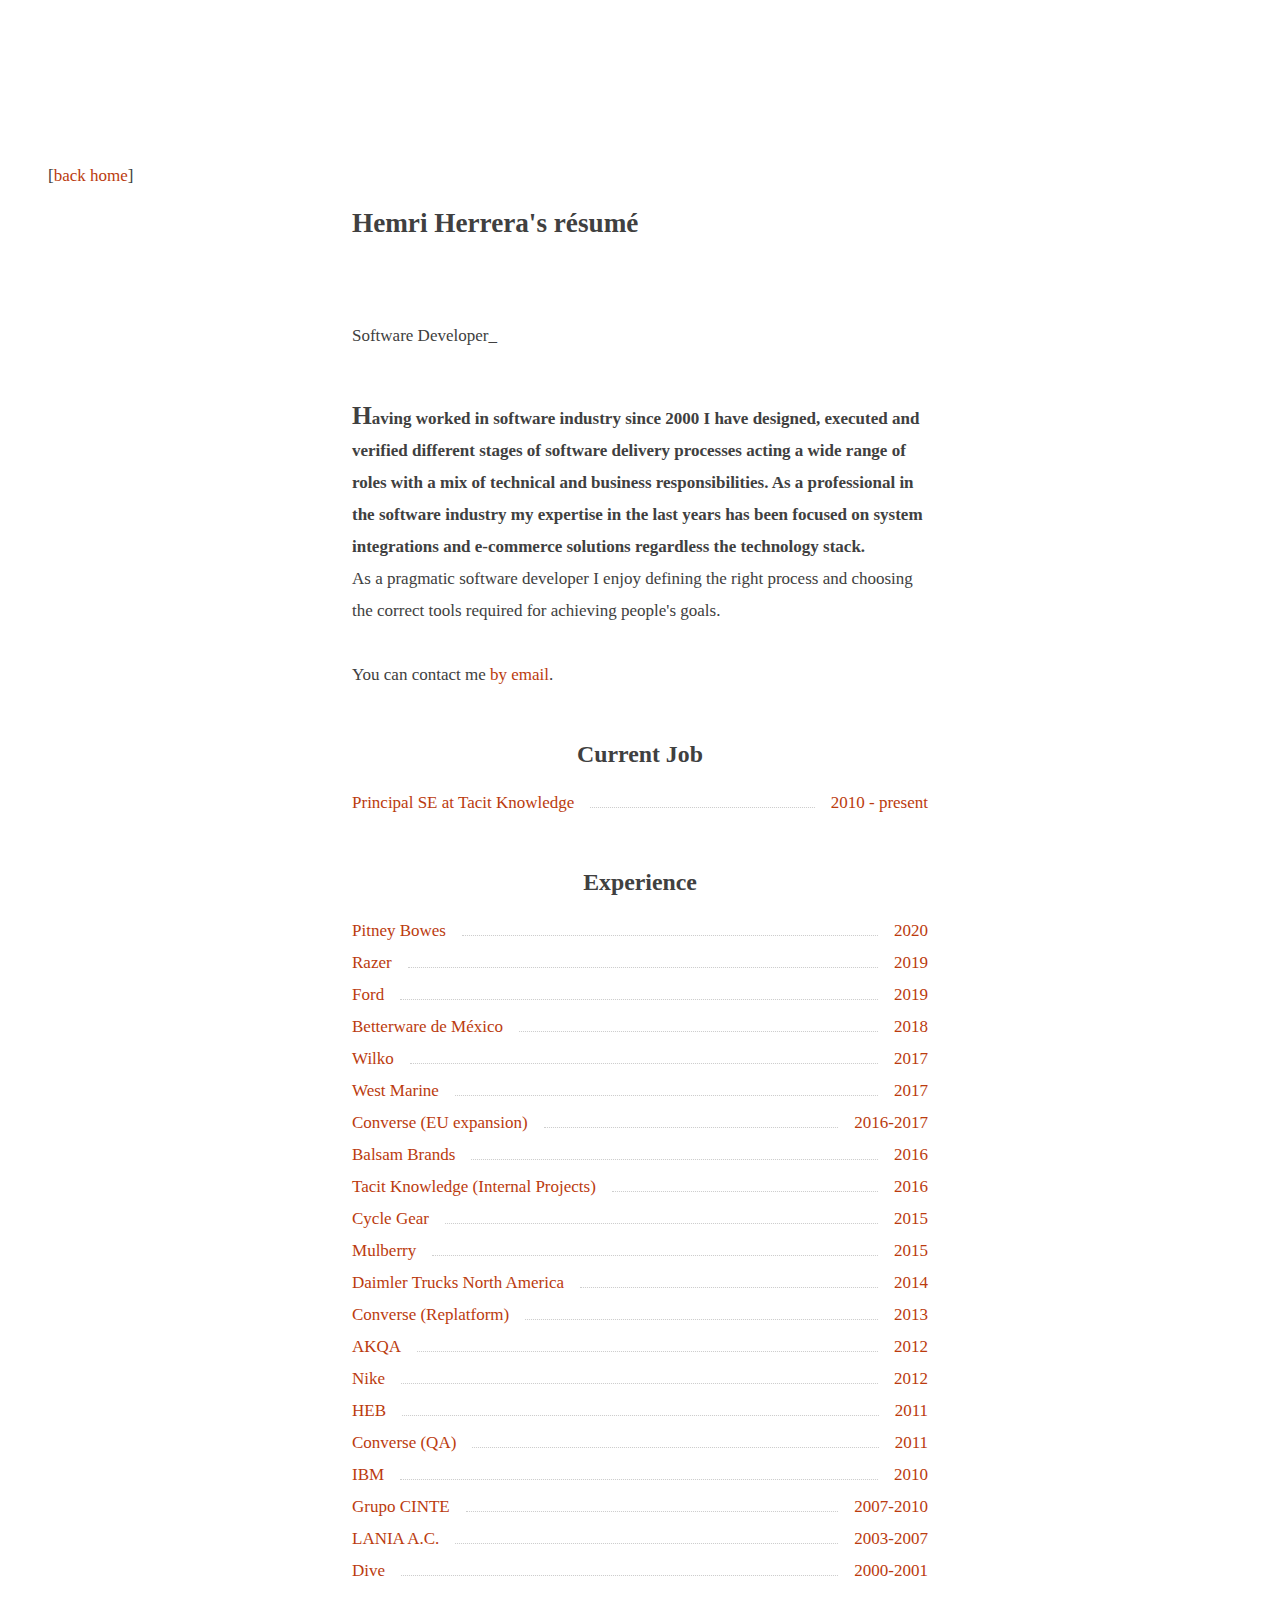
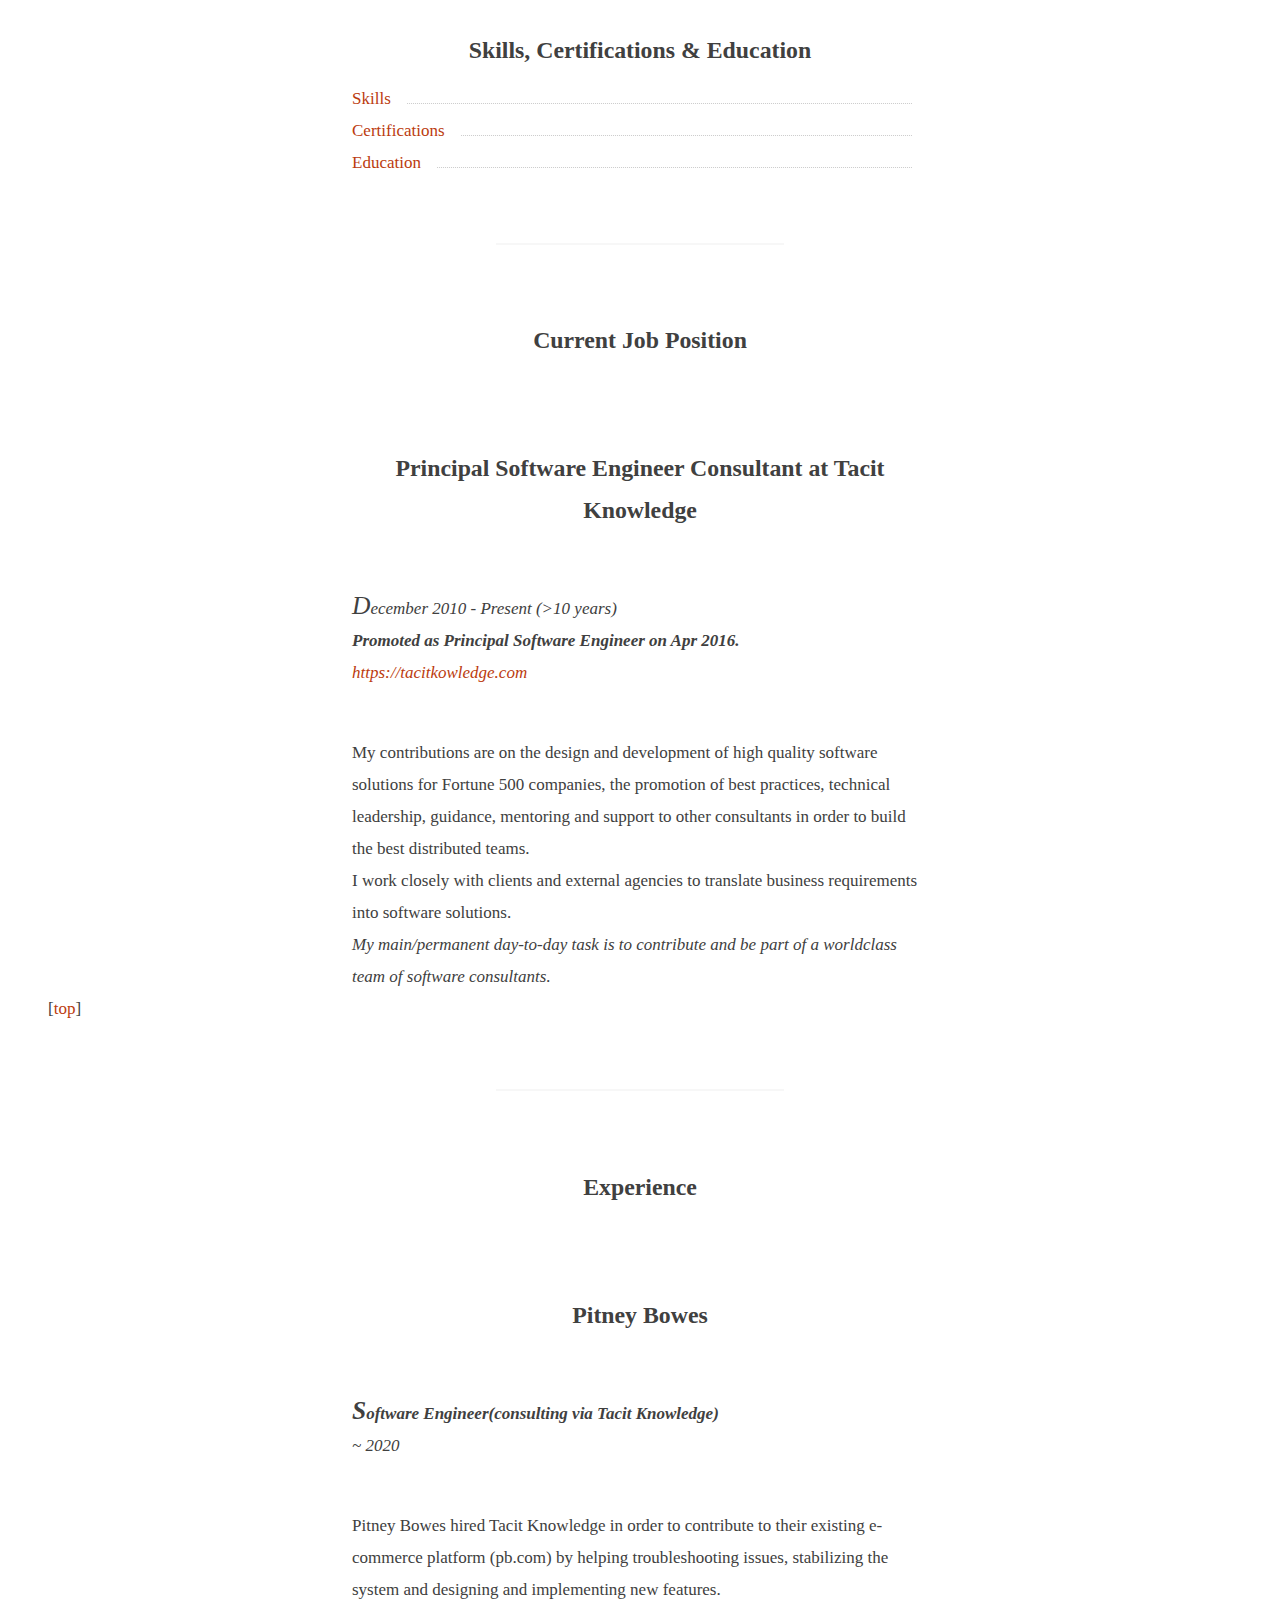
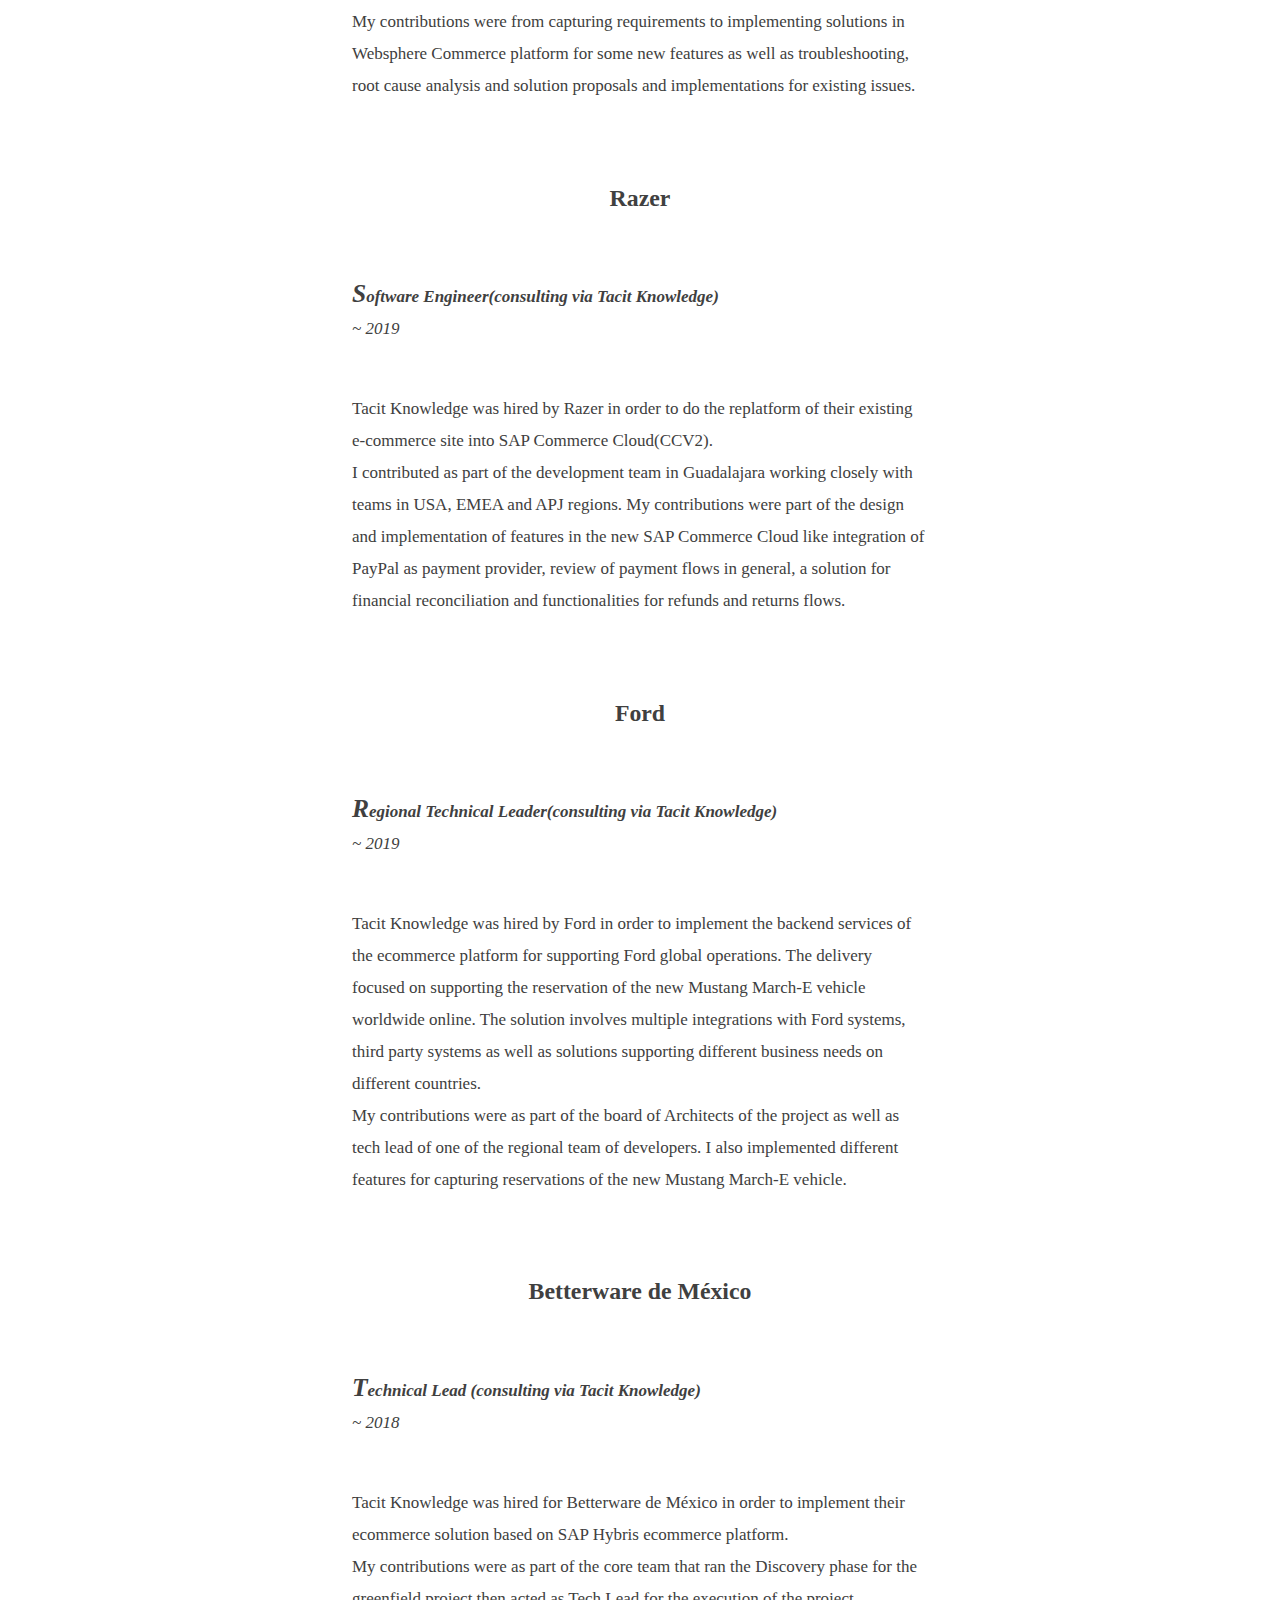
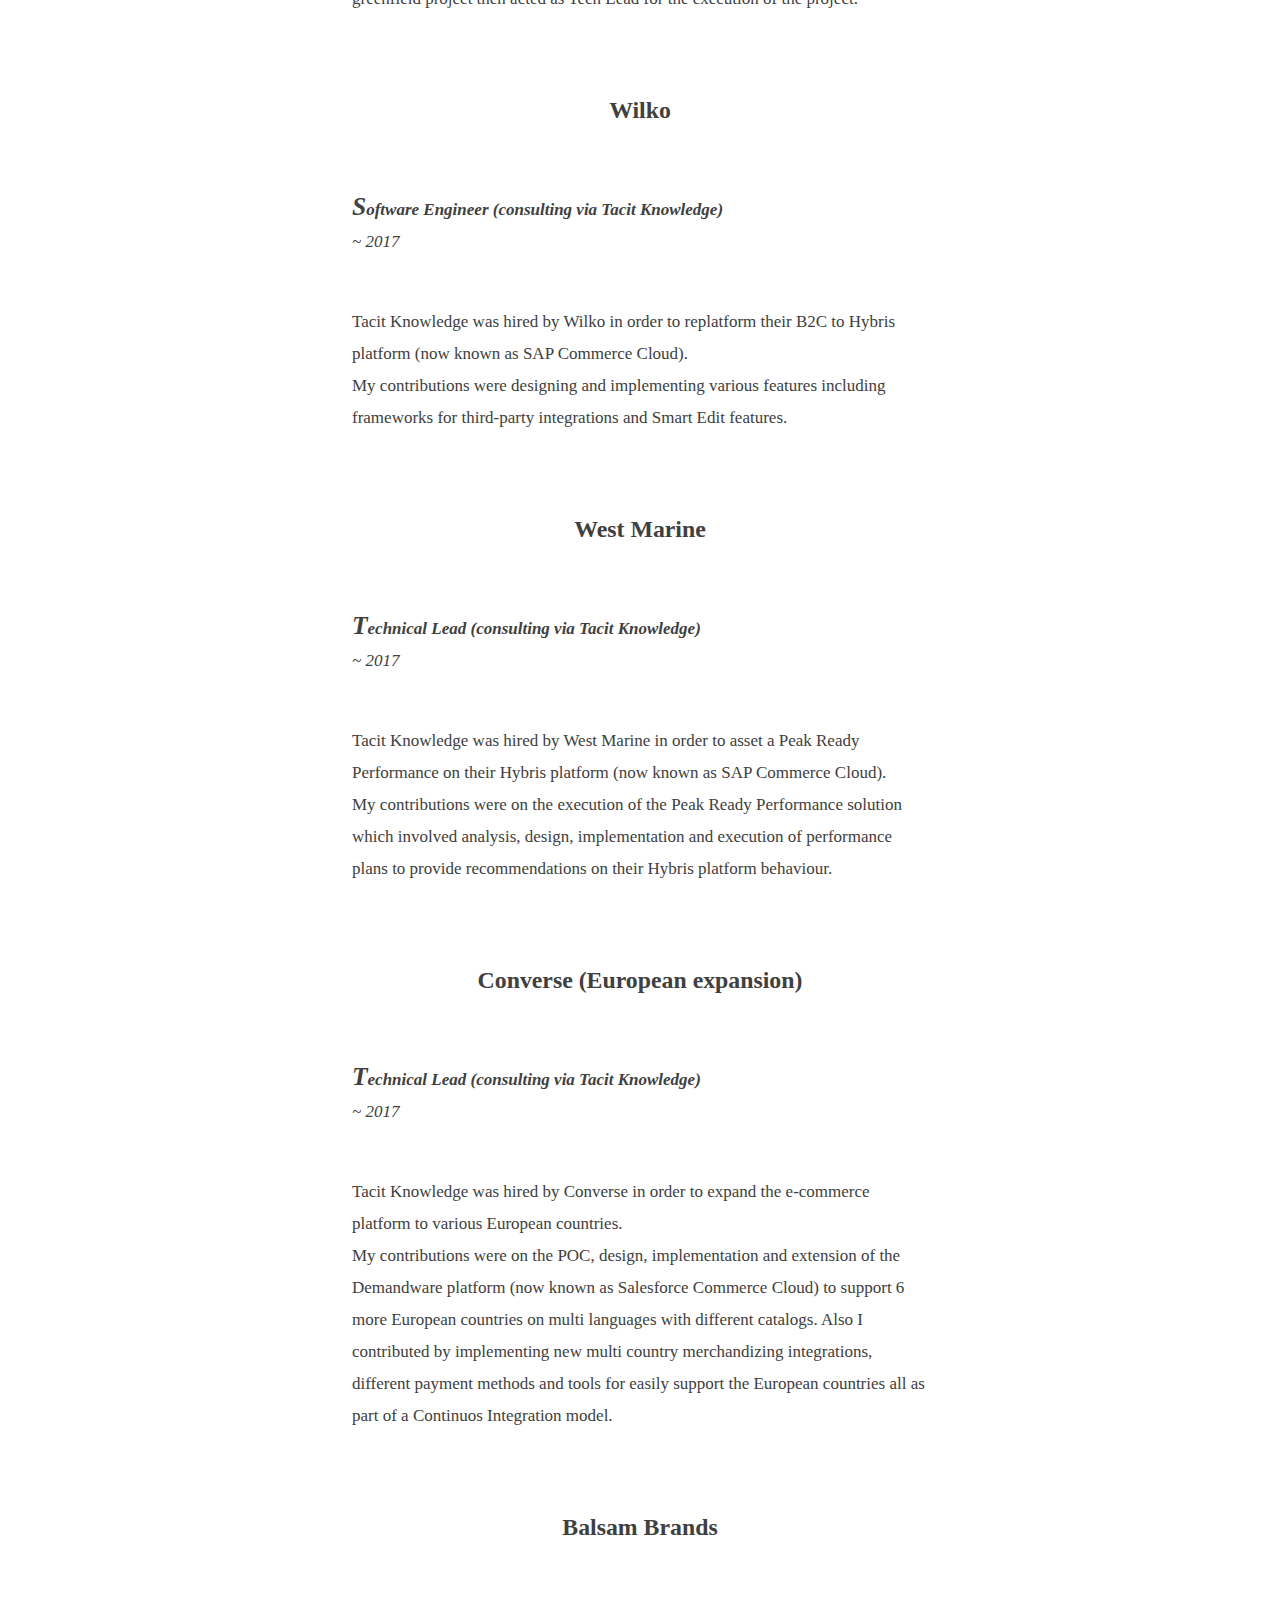
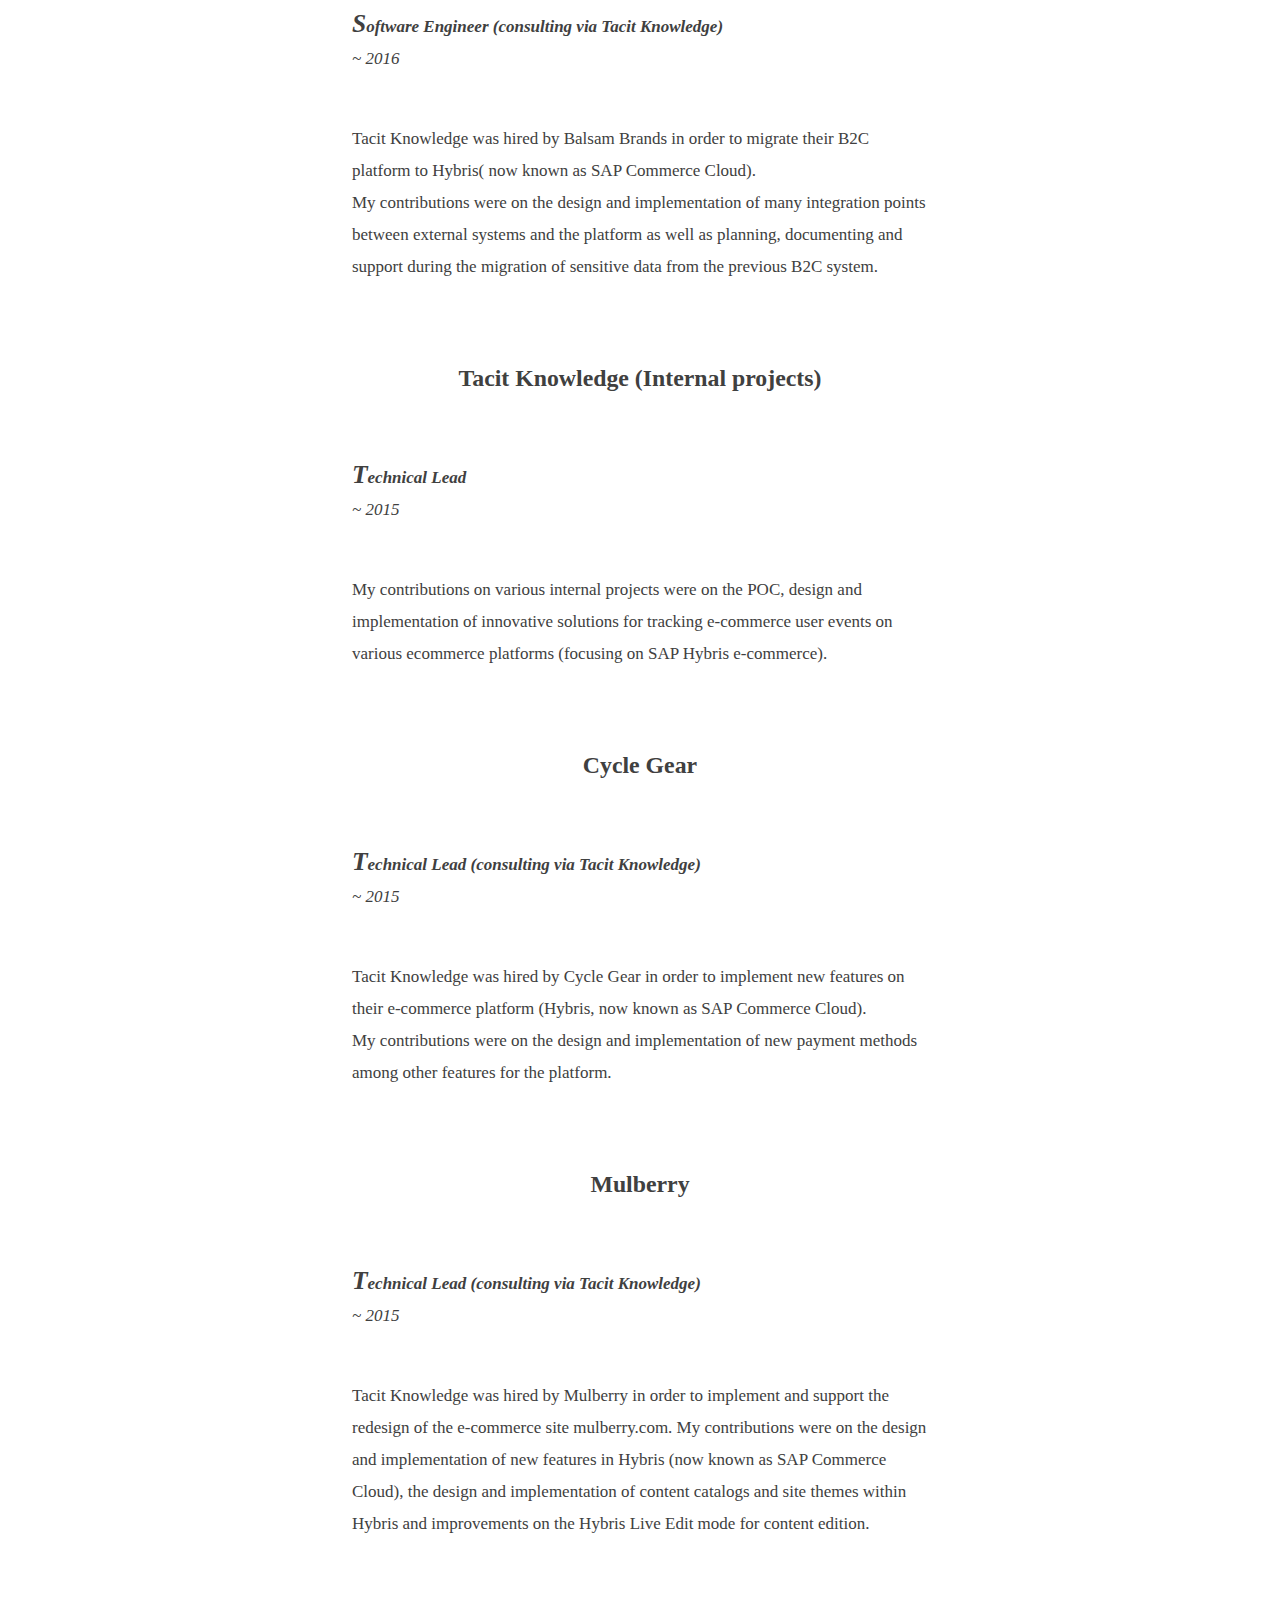
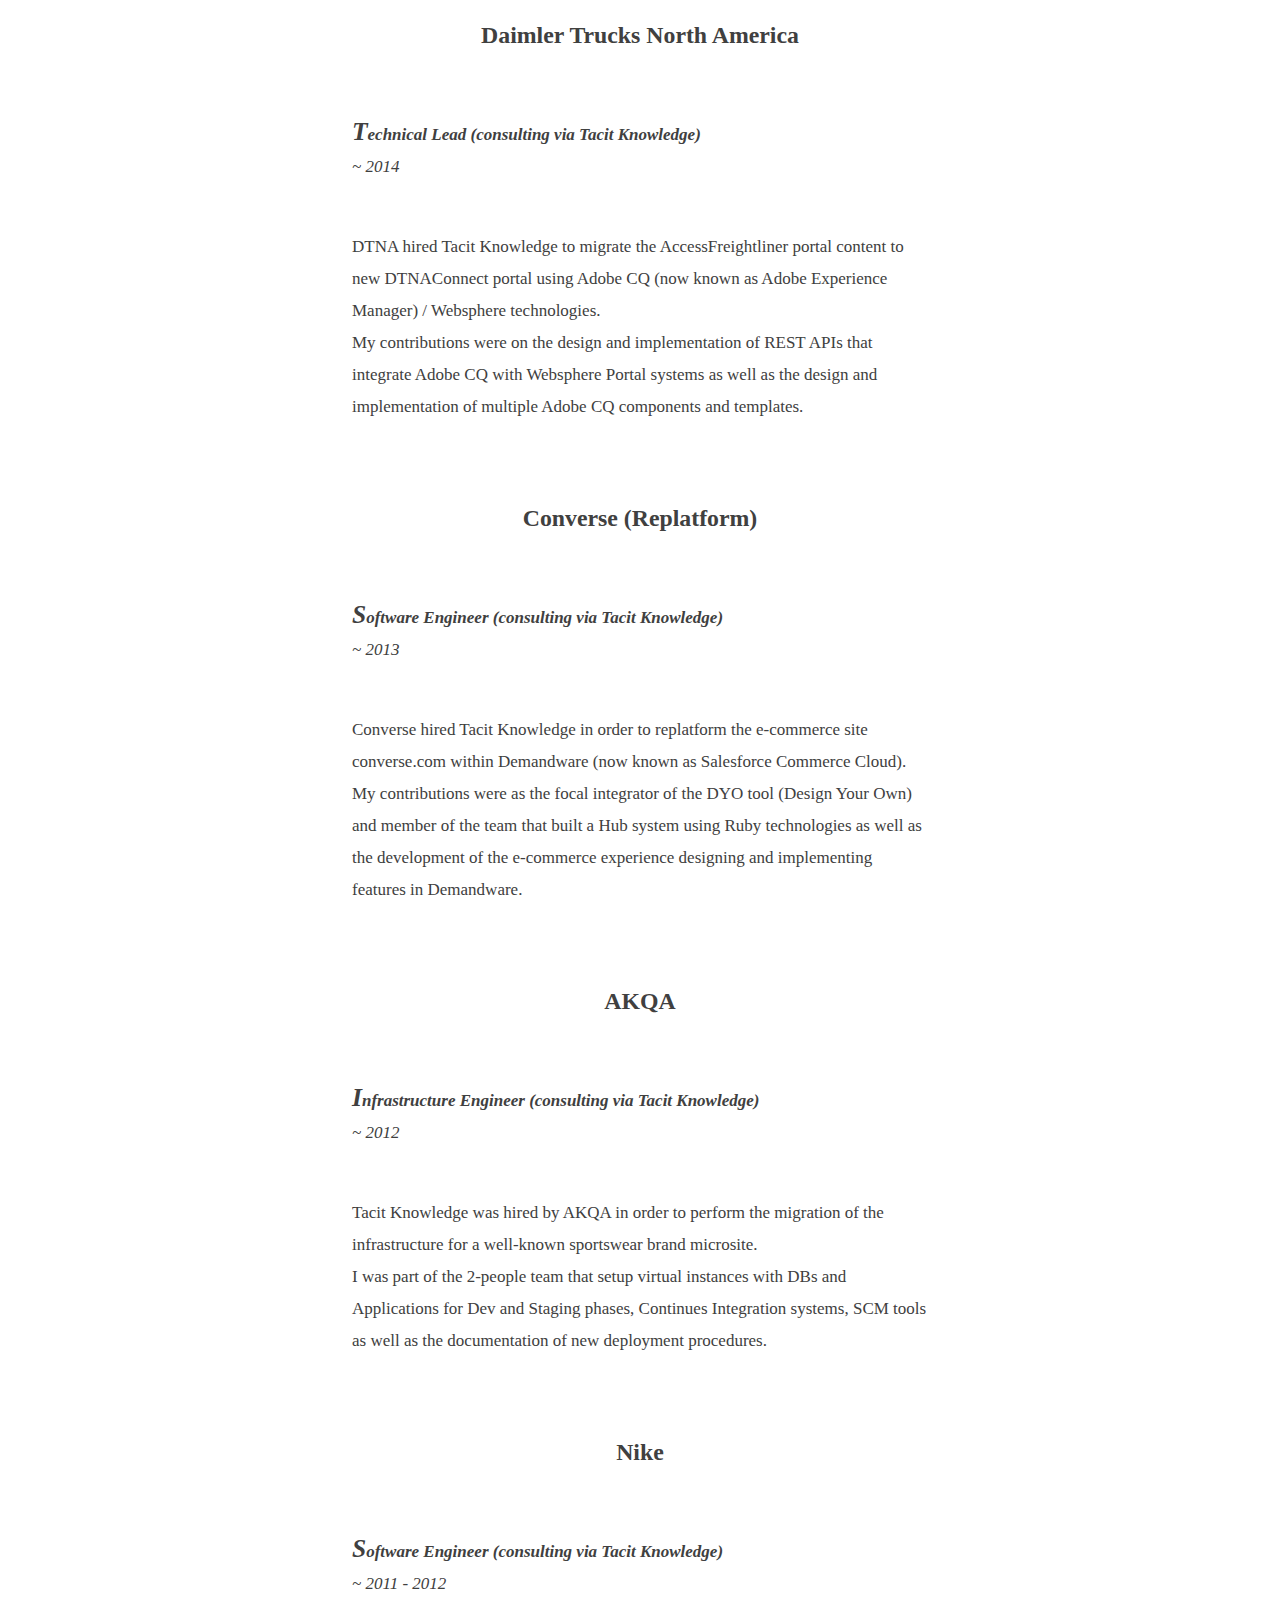
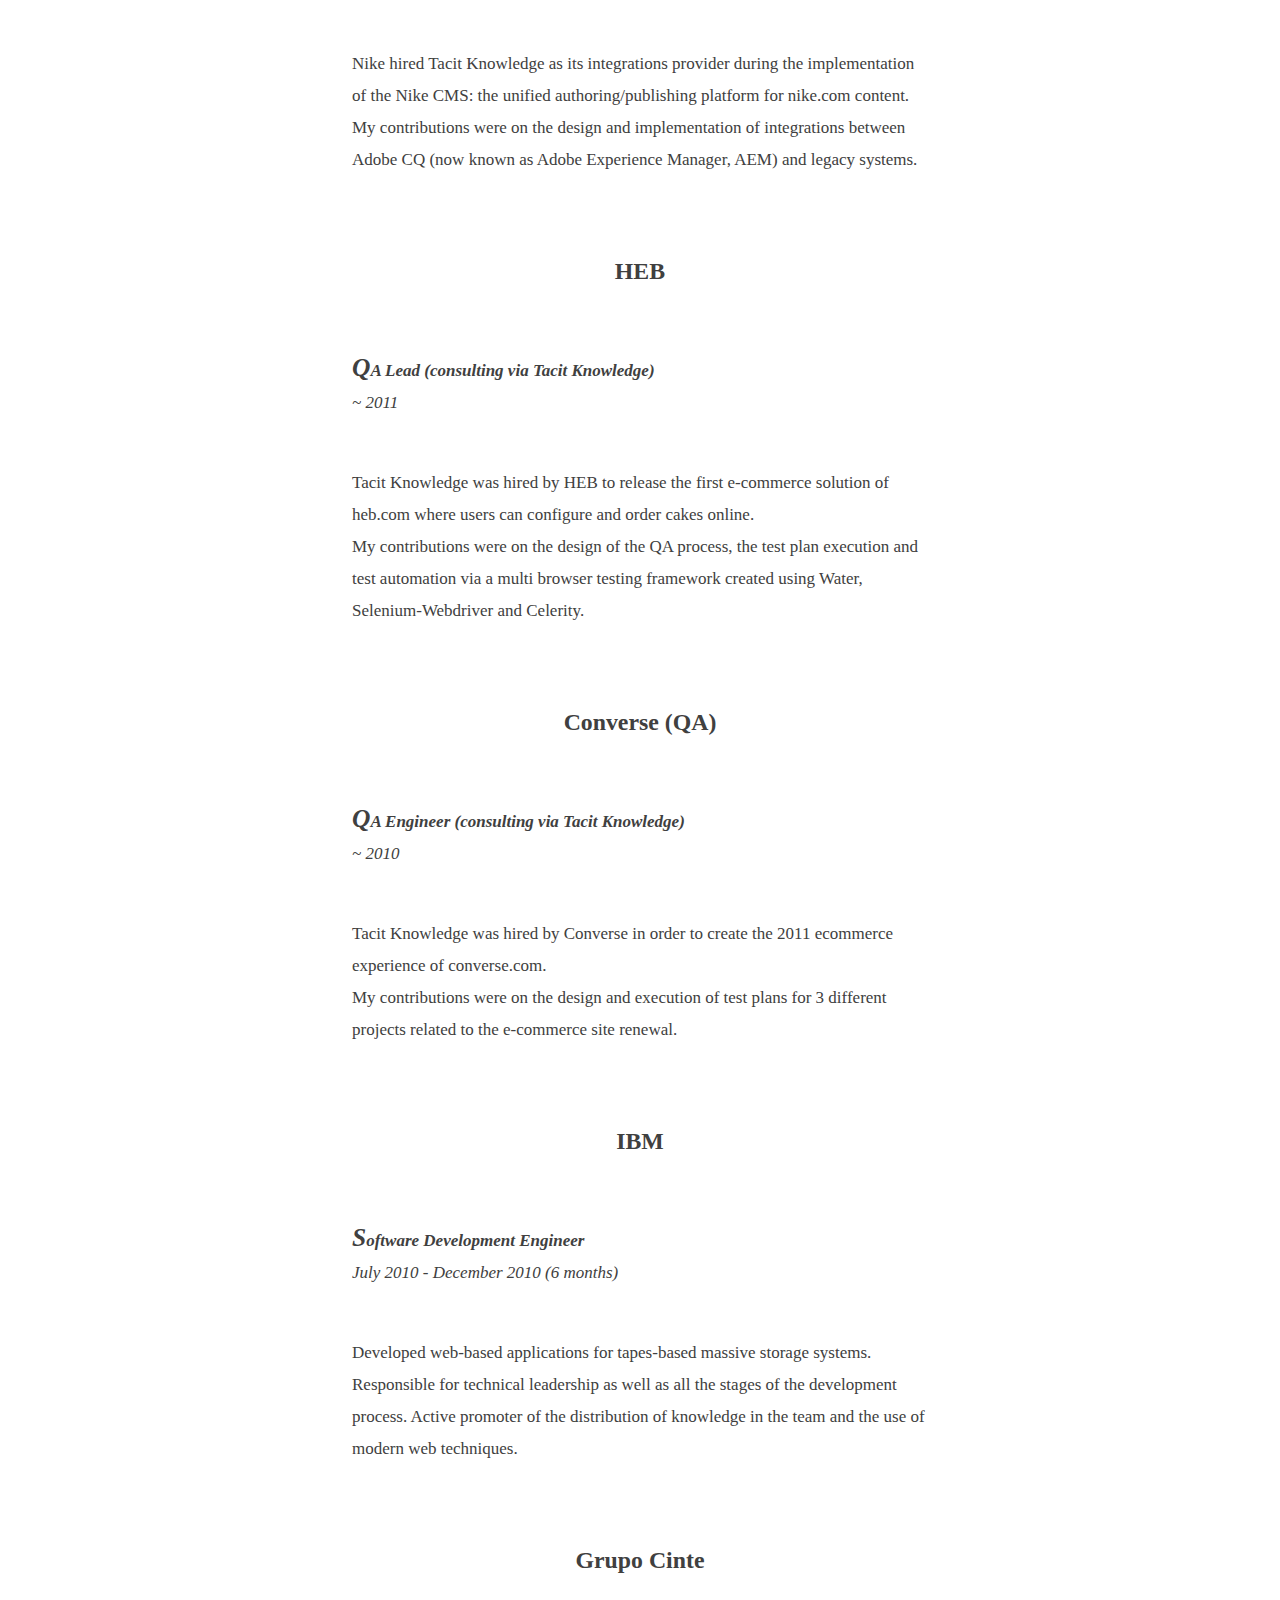
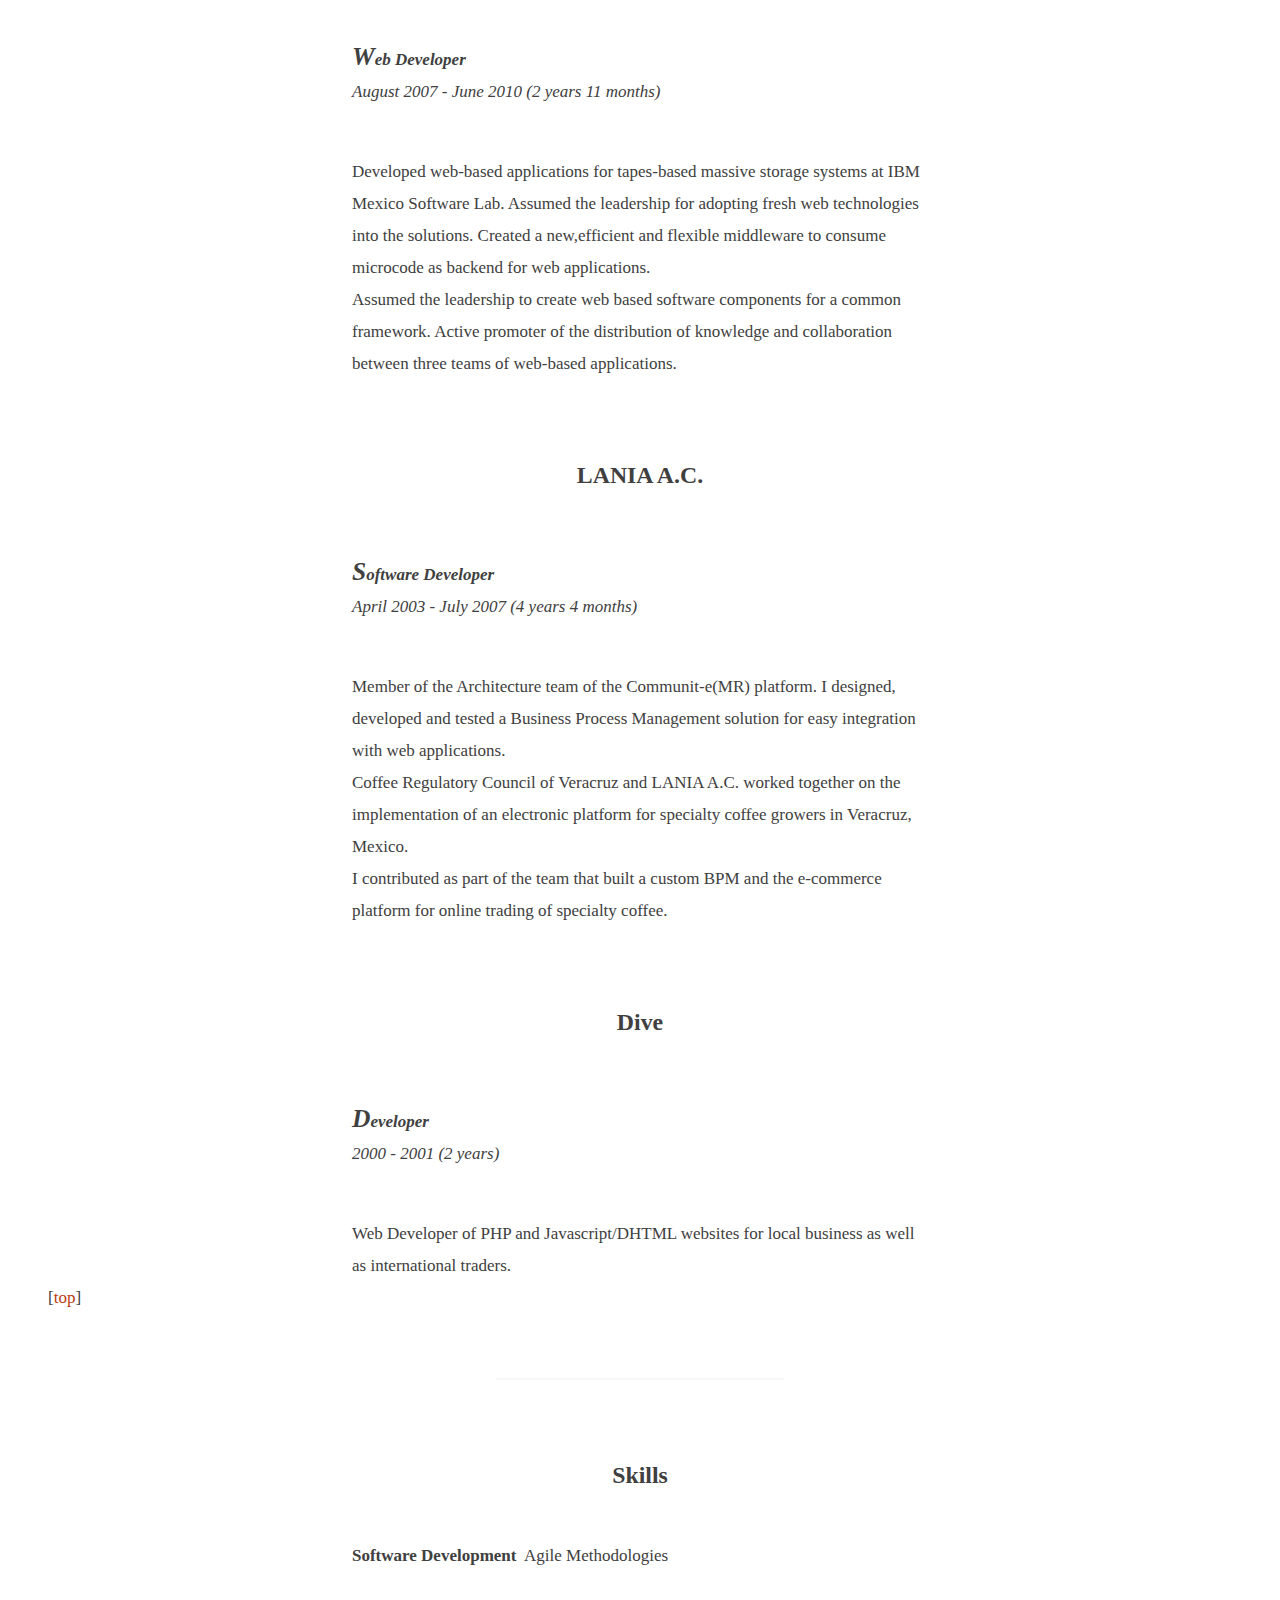
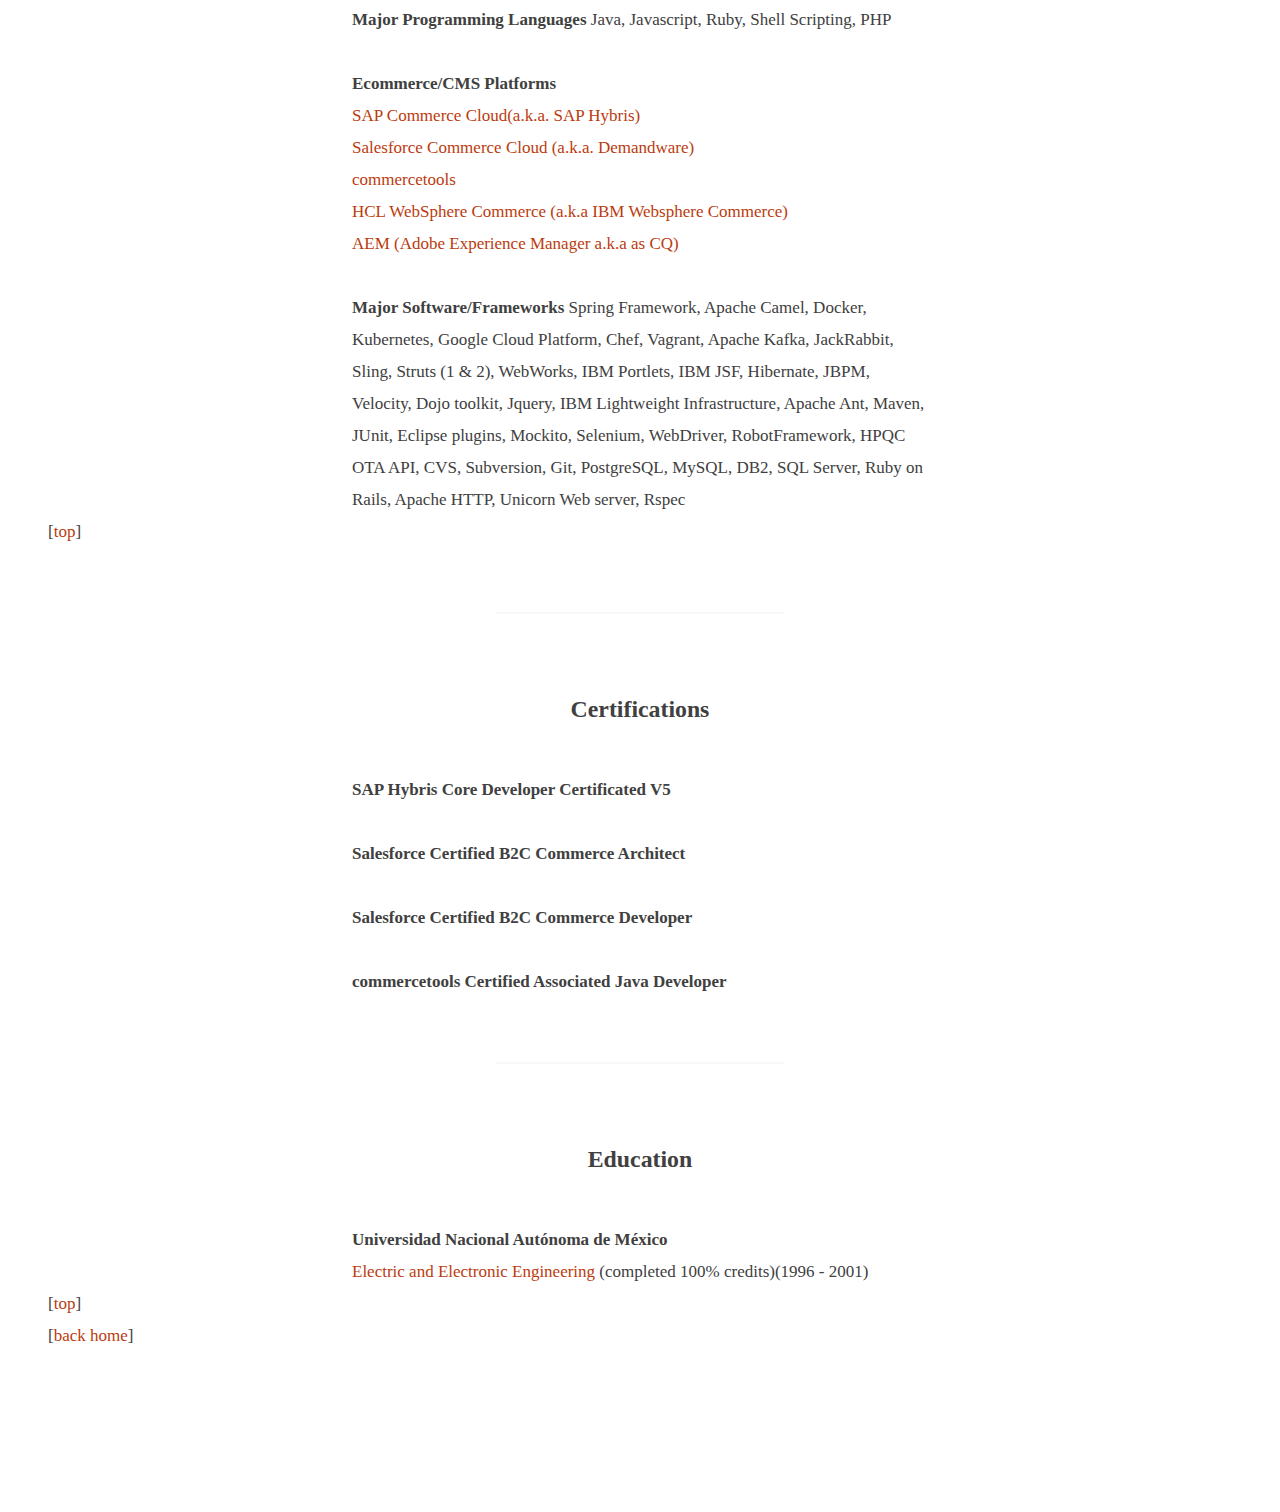
==== commit 31dce68d: "Changes on resume, updating info." ====
--- a/resume/index.html
+++ b/resume/index.html
@@ -17,10 +17,10 @@
 			Software Developer_
 		</blockquote>
 
-		<p><strong>Having worked in software industry since 2000 I have designed, executed and verified different stages of software delivery processes acting as developer, tech lead, architect, quality assurance engineer or dev ops.</strong></p>
+		<p><strong>Having worked in software industry since 2000 I have designed, executed and verified different stages of software delivery processes acting a wide range of roles with a mix of technical and business responsibilities. As a professional in the software industry my expertise in the last years has been focused on system integrations and e-commerce solutions regardless the technology stack.</strong></p>
 		<p>As a pragmatic software developer I enjoy defining the right process and choosing the correct tools required for achieving people's goals.</p>
 		<br>
-		<p>You can contact me <a href="mailto:&#104;&#101;&#114;&#114;&#101;&#114;&#97;&#64;&#104;&#101;&#109;&#114;&#105;&#46;&#110;&#101;&#116;">by email</a>.</p>
+		<p>You can contact me <a href="mailto:&#104;&#101;&#108;&#108;&#111;&#064;&#104;&#101;&#109;&#114;&#105;&#046;&#110;&#101;&#116;">by email</a>.</p>
 
 		<nav>
 			<h3>Current Job</h3>
@@ -78,7 +78,7 @@
 			<p>~ 2020</p>
 		</blockquote>
 		<p>Pitney Bowes hired Tacit Knowledge in order to contribute to their existing e-commerce platform (pb.com) by helping troubleshooting issues, stabilizing the system and designing and implementing new features.</p>
-		<p>My contributions are on the obtention of requirements, analysis, design and implementation of solutions in Websphere Commerce platform for some new features as well as the troubleshooting, root cause analysis and solution proposal and implementation for existing issues.</p>
+		<p>My contributions were from capturing requirements to implementing solutions in Websphere Commerce platform for some new features as well as troubleshooting, root cause analysis and solution proposals and implementations for existing issues.</p>
 
 
 		<a name="experience-razer"></a><h3>Razer</h3>
@@ -104,23 +104,23 @@
 		<p>~ 2018</p>
 		</blockquote>
 		<p>Tacit Knowledge was hired for Betterware de México in order to implement their ecommerce solution based on SAP Hybris ecommerce platform.</p>
-		<p>My contributions were as part of the core team that run the Discovery phase for the greenfield project then acting as Tech Lead for the execution of the project.</p>
+		<p>My contributions were as part of the core team that ran the Discovery phase for the greenfield project then acted as Tech Lead for the execution of the project.</p>
 
 		<a name="experience-wilko"></a><h3>Wilko</h3>
 		<blockquote>
 			<p><b>Software Engineer (consulting via Tacit Knowledge)</b></p>
 			<p>~ 2017</p>
 		</blockquote>
-		<p>Tacit Knowledge was hired by Wilko in order to replatform their B2C to Hybris platform.</p>
-		<p>My contributions were designing and implementing various features including frameworks for thirdparty integrations and Smart Edit features.</p>
+		<p>Tacit Knowledge was hired by Wilko in order to replatform their B2C to Hybris platform (now known as SAP Commerce Cloud).</p>
+		<p>My contributions were designing and implementing various features including frameworks for third-party integrations and Smart Edit features.</p>
 
 		<a name="experience-westmarine"></a><h3>West Marine</h3>
 		<blockquote>
 			<p><b>Technical Lead (consulting via Tacit Knowledge)</b></p>
 			<p>~ 2017</p>
 		</blockquote>
-		<p>Tacit Knowledge was hired by West Marine in order to asset a Peak Ready Performance on their Hybris platform.</p>
-		<p>My contributions were on execution of the Peak Ready Performance which involves analysis, design, implementation and execution of performance plans to provide recommendations on their Hybris platform behaviour.</p>
+		<p>Tacit Knowledge was hired by West Marine in order to asset a Peak Ready Performance on their Hybris platform (now known as SAP Commerce Cloud).</p>
+		<p>My contributions were on the execution of the Peak Ready Performance solution which involved analysis, design, implementation and execution of performance plans to provide recommendations on their Hybris platform behaviour.</p>
 
 		<a name="experience-converseexpansion"></a><h3>Converse (European expansion)</h3>
 		<blockquote>
@@ -128,54 +128,53 @@
 			<p>~ 2017</p>
 		</blockquote>
 		<p>Tacit Knowledge was hired by Converse in order to expand the e-commerce platform to various European countries.</p>
-		<p>My contributions were on the POC, design, implementation and extension of the Demandware platform for supporting 6 more European countries on multi languages with different catalogs. In addition new features like multi country merchandizing integrations, different payment methods and tools for easily support the European countries within the platform in a Continuos Integration fashion were also designed and implemented.</p>
+		<p>My contributions were on the POC, design, implementation and extension of the Demandware platform (now known as Salesforce Commerce Cloud) to support 6 more European countries on multi languages with different catalogs. Also I contributed by implementing new multi country merchandizing integrations, different payment methods and tools for easily support the European countries all as part of a Continuos Integration model.</p>
 
 		<a name="experience-balsambrands"></a><h3>Balsam Brands</h3>
 		<blockquote>
 			<p><b>Software Engineer (consulting via Tacit Knowledge)</b></p>
 			<p>~ 2016</p>
 		</blockquote>
-		<p>Tacit Knowledge was hired by Balsam Brands in order to migrate their B2C platform to Hybris.</p>
-		<p>My contributions were on the design and implementation of many integration points between external systems and the platformas well as planning, documenting and support during the migration of sensitive data from the previous B2C system.</p>
+		<p>Tacit Knowledge was hired by Balsam Brands in order to migrate their B2C platform to Hybris( now known as SAP Commerce Cloud).</p>
+		<p>My contributions were on the design and implementation of many integration points between external systems and the platform as well as planning, documenting and support during the migration of sensitive data from the previous B2C system.</p>
 
 		<a name="experience-tacitknowledgeinternals"></a><h3>Tacit Knowledge (Internal projects)</h3>
 		<blockquote>
 			<p><b>Technical Lead</b></p>
 			<p>~ 2015</p>
 		</blockquote>
-		<p>My contributions on various internal projects were on the POC, design and implementation of innovative solutions for tracking e-commerce user events on various ecommerce platforms (focusing on Hybris e-commerce).</p>
+		<p>My contributions on various internal projects were on the POC, design and implementation of innovative solutions for tracking e-commerce user events on various ecommerce platforms (focusing on SAP Hybris e-commerce).</p>
 
 		<a name="experience-cyclegear"></a><h3>Cycle Gear</h3>
 		<blockquote>
 			<p><b>Technical Lead (consulting via Tacit Knowledge)</b></p>
 			<p>~ 2015</p>
 		</blockquote>
-		<p>Tacit Knowledge was hired by Cycle Gear in order to implement new features on their e-commerce platform (Hybris).</p>
-		<p>My contributions are on the design and implementation of new payment methods among other features for the platform.</p>
+		<p>Tacit Knowledge was hired by Cycle Gear in order to implement new features on their e-commerce platform (Hybris, now known as SAP Commerce Cloud).</p>
+		<p>My contributions were on the design and implementation of new payment methods among other features for the platform.</p>
 
 		<a name="experience-mulberry"></a><h3>Mulberry</h3>
 		<blockquote>
 			<p><b>Technical Lead (consulting via Tacit Knowledge)</b></p>
 			<p>~ 2015</p>
 		</blockquote>
-		<p>Tacit Knowledge was hired by Mulberry in order to implement and support the redesign of the e-commerce site mulberry.com. My contributions are on the design and implementation of new features in Hybris, the design and implementation of content catalogs and site themes within Hybris and improvements on the Hybris Live Edit mode for content edition.</p>
+		<p>Tacit Knowledge was hired by Mulberry in order to implement and support the redesign of the e-commerce site mulberry.com. My contributions were on the design and implementation of new features in Hybris (now known as SAP Commerce Cloud), the design and implementation of content catalogs and site themes within Hybris and improvements on the Hybris Live Edit mode for content edition.</p>
 
 		<a name="experience-daimler"></a><h3>Daimler Trucks North America</h3>
 		<blockquote>
 			<p><b>Technical Lead (consulting via Tacit Knowledge)</b></p>
 			<p>~ 2014</p>
 		</blockquote>
-		<p>DTNA hired Tacit Knowledge to migrate the AccessFreightliner portal content to new DTNAConnect portal using Adobe CQ / Websphere technologies.</p>
-		<p>My contributions are the design and implementation of a REST API that integrates Adobe CQ with Websphere Portal systems as well as the design and implementation of multiple Adobe CQ components and templates.</p>
+		<p>DTNA hired Tacit Knowledge to migrate the AccessFreightliner portal content to new DTNAConnect portal using Adobe CQ (now known as Adobe Experience Manager) / Websphere technologies.</p>
+		<p>My contributions were on the design and implementation of REST APIs that integrate Adobe CQ with Websphere Portal systems as well as the design and implementation of multiple Adobe CQ components and templates.</p>
 
 		<a name="experience-conversereplatform"></a><h3>Converse (Replatform)</h3>
 		<blockquote>
 			<p><b>Software Engineer (consulting via Tacit Knowledge)</b></p>
 			<p>~ 2013</p>
 		</blockquote>
-		<p>Converse hired Tacit Knowledge in order to replatform the e-commerce site
-		converse.com within Demandware.</p>
-		<p>My contributions are as the focal integrator of the DYO tool (Design Your Own) and member of the team that built a Hub system using Ruby and the development of the e-commerce experience designing and implementing features in Demandware.</p>
+		<p>Converse hired Tacit Knowledge in order to replatform the e-commerce site converse.com within Demandware (now known as Salesforce Commerce Cloud).</p>
+		<p>My contributions were as the focal integrator of the DYO tool (Design Your Own) and member of the team that built a Hub system using Ruby technologies as well as the development of the e-commerce experience designing and implementing features in Demandware.</p>
 
 		<a name="experience-akqa"></a><h3>AKQA</h3>
 		<blockquote>
@@ -183,23 +182,23 @@
 			<p>~ 2012</p>
 		</blockquote>
 		<p>Tacit Knowledge was hired by AKQA in order to perform the migration of the infrastructure for a well-known sportswear brand microsite.</p>
-		<p>I was part of the 2-people team that setup virtual instances with DBs and Applications for Dev and Staging phases, Continues Integration systems, SCM tools as well as documentation of new deployment procedures.</p>
+		<p>I was part of the 2-people team that setup virtual instances with DBs and Applications for Dev and Staging phases, Continues Integration systems, SCM tools as well as the documentation of new deployment procedures.</p>
 
 		<a name="experience-nike"></a><h3>Nike</h3>
 		<blockquote>
 			<p><b>Software Engineer (consulting via Tacit Knowledge)</b></p>
 			<p>~ 2011 - 2012</p>
 		</blockquote>
-		<p>Nike hired Tacit Knowledge as its integration provider during the implementation of the Nike CMS: the unified authoring/publishing platform for nike.com content.</p>
-		<p>My contributions are on the design and implementation of integrations between Adobe CQ and legacy systems.</p>
+		<p>Nike hired Tacit Knowledge as its integrations provider during the implementation of the Nike CMS: the unified authoring/publishing platform for nike.com content.</p>
+		<p>My contributions were on the design and implementation of integrations between Adobe CQ (now known as Adobe Experience Manager, AEM) and legacy systems.</p>
 
 		<a name="experience-heb"></a><h3>HEB</h3>
 		<blockquote>
 			<p><b>QA Lead (consulting via Tacit Knowledge)</b></p>
 			<p>~ 2011</p>
 		</blockquote>
-		<p>Tacit Knowledge was hired by HEB to release the first e-commerce solution of heb.com where users can configure and order cakes.</p>
-		<p>My contributions are on the design of the QA process, the test plan execution and test automation via a multi browser testing framework created using Water, Selenium-Webdriver and Celerity.</p>
+		<p>Tacit Knowledge was hired by HEB to release the first e-commerce solution of heb.com where users can configure and order cakes online.</p>
+		<p>My contributions were on the design of the QA process, the test plan execution and test automation via a multi browser testing framework created using Water, Selenium-Webdriver and Celerity.</p>
 
 		<a name="experience-converseqa"></a><h3>Converse (QA)</h3>
 		<blockquote>
@@ -207,31 +206,31 @@
 			<p>~ 2010</p>
 		</blockquote>
 		<p>Tacit Knowledge was hired by Converse in order to create the 2011 ecommerce experience of converse.com.</p>
-		<p>My contributions are on the design and execution of test plans for 3 different projects related to the e-commerce site renewal.</p>
+		<p>My contributions were on the design and execution of test plans for 3 different projects related to the e-commerce site renewal.</p>
 
 		<a name="experience-ibm"></a><h3>IBM</h3>
 		<blockquote>
 			<p><b>Software Development Engineer</b></p>
 			<p>July 2010 - December 2010 (6 months)</p>
 		</blockquote>
-		<p>Developed web-based applications for tapes-based massive storage systems. Responsible for technical leadership, designing, developing,testing, and test support. Promoted of knowledge sharing in the team and the use of modern web techniques.</p>
+		<p>Developed web-based applications for tapes-based massive storage systems. Responsible for technical leadership as well as all the stages of the development process. Active promoter of the distribution of knowledge in the team and the use of modern web techniques.</p>
 
 		<a name="experience-grupocinte"></a><h3>Grupo Cinte</h3>
 		<blockquote>
 			<p><b>Web Developer</b></p>
 			<p>August 2007 - June 2010 (2 years 11 months)</p>
 		</blockquote>
-		<p>Developed web-based applications for tapes-based massive storage systems at IBM Mexico Software Lab. Assumed the leadership for adopt fresh web technologies into the applications. Created a new,efficient and flexible middleware to consume microcode as backend for web applications.</p>
-		<p>Assumed the leadership to create web based software components for a common framework. Active promoter of knowledge distribution and collaboration between three teams of web-based applications.</p>
+		<p>Developed web-based applications for tapes-based massive storage systems at IBM Mexico Software Lab. Assumed the leadership for adopting fresh web technologies into the solutions. Created a new,efficient and flexible middleware to consume microcode as backend for web applications.</p>
+		<p>Assumed the leadership to create web based software components for a common framework. Active promoter of the distribution of knowledge and collaboration between three teams of web-based applications.</p>
 
 		<a name="experience-lania"></a><h3>LANIA A.C.</h3>
 		<blockquote>
 			<p><b>Software Developer</b></p>
 			<p>April 2003 - July 2007 (4 years 4 months)</p>
 		</blockquote>
-		<p>Member of the Architecture team of the Communit-e(MR) platform. designing, developing, testing of a Business Process Management solution for easy integration with web applications.</p>
+		<p>Member of the Architecture team of the Communit-e(MR) platform. I designed, developed and tested a Business Process Management solution for easy integration with web applications.</p>
 		<p>Coffee Regulatory Council of Veracruz and LANIA A.C. worked together on the implementation of an electronic platform for specialty coffee growers in Veracruz, Mexico.</p>
-		<p>I contributed as part of the team that built a custom BPM and the e-commerce platform for selling specialty coffee online.</p>
+		<p>I contributed as part of the team that built a custom BPM and the e-commerce platform for online trading of specialty coffee.</p>
 
 		<a name="experience-dive"></a><h3>Dive</h3>
 		<blockquote>
@@ -250,7 +249,7 @@
 		<br>
 		<p><b>Ecommerce/CMS Platforms</b>
 			<br>
-			<a href="https://cx.sap.com/en/products/commerce">SAP Commerce Cloud(a.k.a. Hybris)</a>
+			<a href="https://cx.sap.com/en/products/commerce">SAP Commerce Cloud(a.k.a. SAP Hybris)</a>
 			<br>
 			<a href="https://www.salesforce.com/products/commerce-cloud/overview/">Salesforce Commerce Cloud (a.k.a. Demandware)</a>
 			<br>
@@ -262,7 +261,7 @@
 
 		</p>
 		<br>
-		<p><b>Major Software/Frameworks</b> Spring Framework, JackRabbit, Sling, Struts (1 & 2), WebWorks, IBM Portlets, IBM JSF, Hibernate, JBPM, Velocity, Dojo toolkit, Jquery, IBM Lightweight Infrastructure, Apache Ant, Maven, JUnit, Eclipse plugins, Mockito, Selenium, Watir, WebDriver, Celerity, RobotFramework, HPQC OTA API, CVS,  Subversion, Git, PostgreSQL, MySQL, DB2, SQL Server, Ruby on Rails, Apache HTTP, Unicorn Web server, Rspec, Docker, Kubernetes, Google Cloud Platform, Chef, Vagrant, Apache Kafka</p>
+		<p><b>Major Software/Frameworks</b> Spring Framework, Apache Camel, Docker, Kubernetes, Google Cloud Platform, Chef, Vagrant, Apache Kafka, JackRabbit, Sling, Struts (1 & 2), WebWorks, IBM Portlets, IBM JSF, Hibernate, JBPM, Velocity, Dojo toolkit, Jquery, IBM Lightweight Infrastructure, Apache Ant, Maven, JUnit, Eclipse plugins, Mockito, Selenium, WebDriver, RobotFramework, HPQC OTA API, CVS,  Subversion, Git, PostgreSQL, MySQL, DB2, SQL Server, Ruby on Rails, Apache HTTP, Unicorn Web server, Rspec</p>
 		[<a href="#top">top</a>]
 
 		<hr>
@@ -280,7 +279,7 @@
 
 		<a name="education"></a><h2>Education</h2>
 		<p><b>Universidad Nacional Autónoma de México</b>
-		<p><a href="http://www.ingenieria.unam.mx/EN/electric_electronic_engineering.php">Electric and Electronic Engineering</a> (thesis-pending)(1996 - 2001)</p>
+		<p><a href="http://www.ingenieria.unam.mx/EN/electric_electronic_engineering.php">Electric and Electronic Engineering</a> (completed 100% credits)(1996 - 2001)</p>
 		[<a href="#top">top</a>]
 		<br>
 		[<a href="/">back home</a>]
